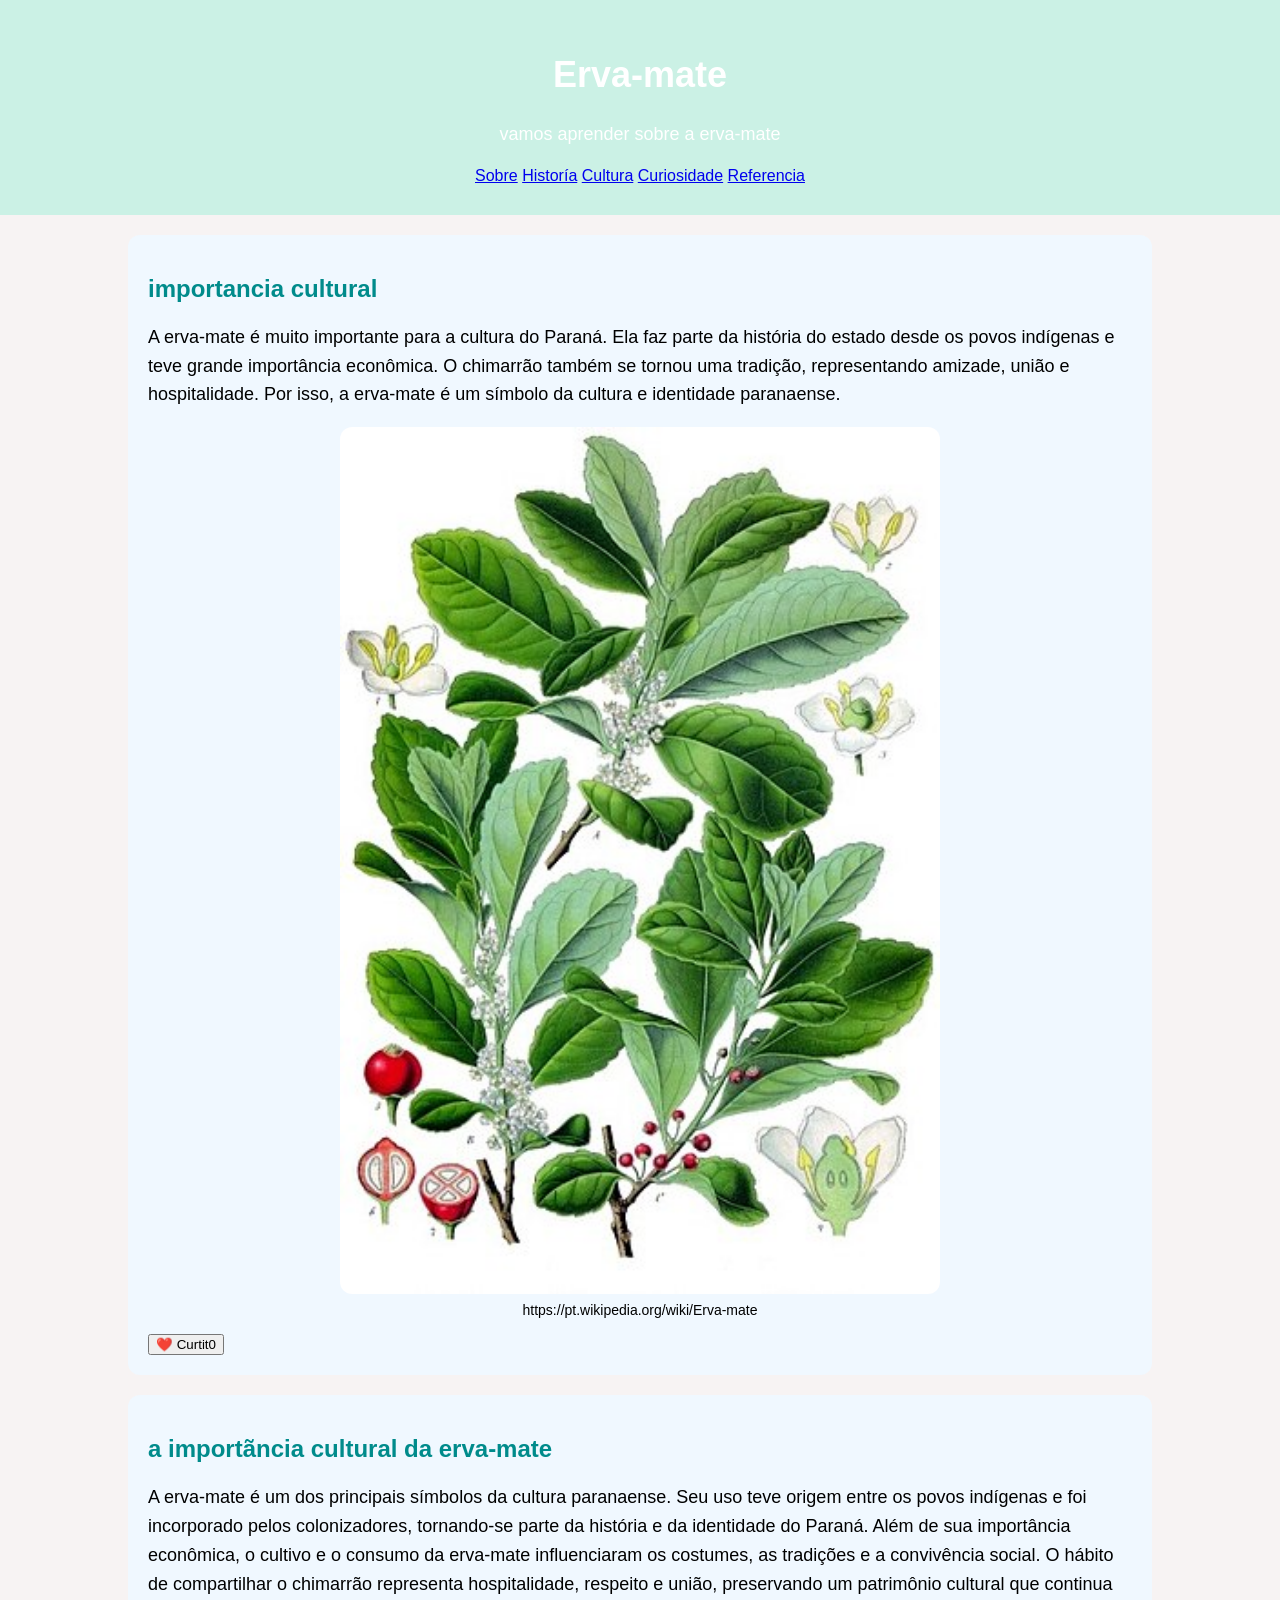
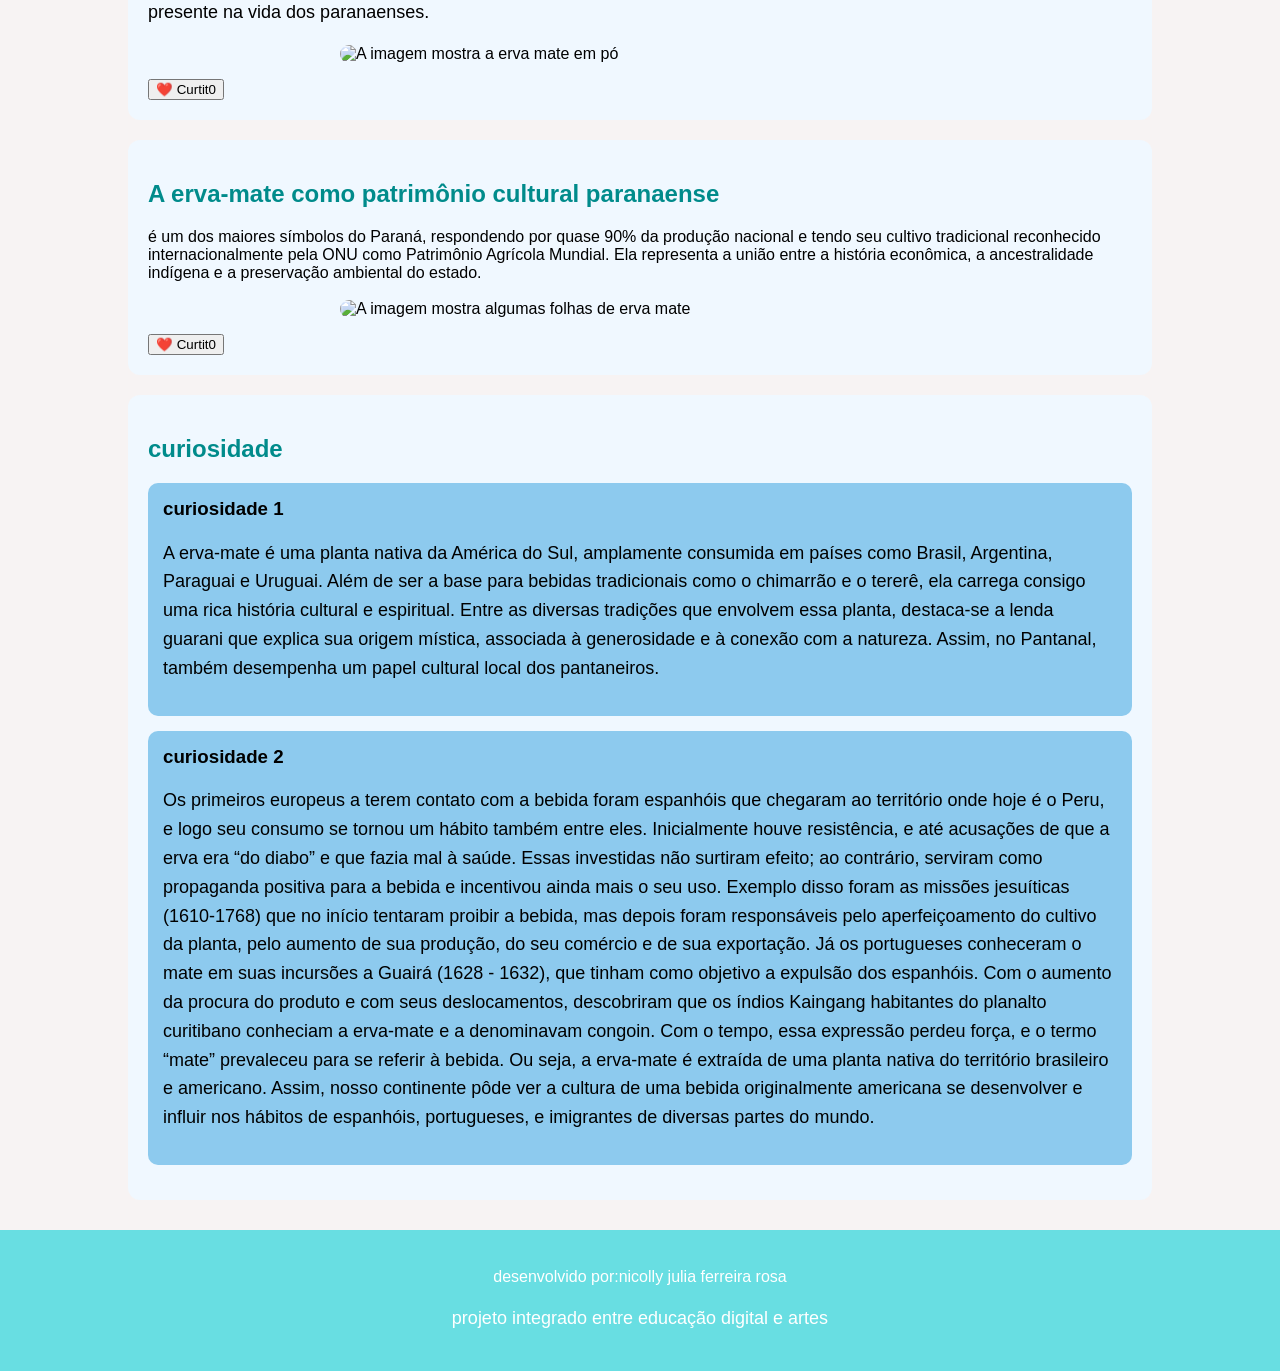
==== index.html @ 123b0a03 "mudei o index" ====
<!DOCTYPE html>
<html lang="pt-BR">

<head>
    <meta charset="UTF-8">
    <meta name="viewport" content="width=device-width, initial-scale=1.0">
    <title>Document</title>
    <link rel="stylesheet" href="style.css">

    <head>

    <body>
        <header>
            <h1>Erva-mate</h1>
            <p>vamos aprender sobre a erva-mate</p>
            </nav>
            <a href="#Sobre">Sobre</a>
            <a href="#Historía"> Historía</a>
            <a href="#Cultura">Cultura</a>
            <a href="#Curiosidade">Curiosidade</a>
            <a href="Referencia">Referencia</a>

        </header>
        <main>
            <section id="sobre">
                <h2>importancia cultural</h2>
                <p>A erva-mate é muito importante para a cultura do Paraná. Ela faz parte da história do estado desde os
                    povos indígenas e teve grande importância econômica. O chimarrão também se tornou uma tradição,
                    representando amizade, união e hospitalidade. Por isso, a erva-mate é um símbolo da cultura e
                    identidade paranaense.</p>
                <figure>
                    <img src="imagem1.jpg" alt="A imagem mostra algumas folhas de erva mate">
                    <figcaption>
                        https://pt.wikipedia.org/wiki/Erva-mate
                    </figcaption>
                </figure>
                <button class="curtir">
                    ❤️ Curtit<span>0</span>
                </button>
            </section>

            <section id="historía">
                <h2> a importãncia cultural da erva-mate</h2>
                <p>A erva-mate é um dos principais símbolos da cultura paranaense. Seu uso teve origem entre os povos
                    indígenas e foi incorporado pelos colonizadores, tornando-se parte da história e da identidade do
                    Paraná. Além de sua importância econômica, o cultivo e o consumo da erva-mate influenciaram os
                    costumes,
                    as tradições e a convivência social. O hábito de compartilhar o chimarrão representa hospitalidade,
                    respeito e união, preservando um patrimônio cultural que continua presente na vida dos paranaenses.
                </p>
                <figure>
                    <img src="imagem4.jpeg" alt="A imagem mostra a erva mate em pó">
                    <figcaption>
                        
                    </figcaption>
                </figure>
                <button class="curtir">
                    ❤️ Curtit<span>0</span>
                </button>
            </section>

            <section id="cultura">
                <h2>A erva-mate como patrimônio cultural paranaense</h2>
                <p></p>é um dos maiores símbolos do Paraná, respondendo por quase 90% da produção nacional e tendo seu
                cultivo tradicional reconhecido internacionalmente pela ONU como Patrimônio Agrícola Mundial. Ela
                representa a união entre a história econômica, a ancestralidade indígena e a preservação ambiental
                do estado.</p>
                <figure>
                    <img src="imagem3.webp" alt="A imagem mostra algumas folhas de erva mate">
                    <figcaption>
                        
                    </figcaption>
                </figure>
                <button class="curtir">
                    ❤️ Curtit<span>0</span>
                </button>
            </section>
            <section id="curiosidade">
                <h2>curiosidade</h2>
                <div class="card">
                    <h3>curiosidade 1</h3>
                    <p>A erva-mate é uma planta nativa da América do Sul, amplamente consumida em países como Brasil,
                        Argentina, Paraguai e Uruguai. Além de ser a base para bebidas tradicionais como o chimarrão e o
                        tererê, ela carrega consigo uma rica história cultural e espiritual.

                        Entre as diversas tradições que envolvem essa planta, destaca-se a lenda guarani que explica sua
                        origem mística, associada à generosidade e à conexão com a natureza. Assim, no Pantanal, também
                        desempenha um papel cultural local dos pantaneiros.</p>
                </div>
                <div class="card">
                    <h3>curiosidade 2</h3>
                    <p>Os primeiros europeus a terem contato com a bebida foram espanhóis que chegaram ao território
                        onde hoje é o Peru, e logo seu consumo se tornou um hábito também entre eles. Inicialmente houve
                        resistência, e até acusações de que a erva era “do diabo” e que fazia mal à saúde. Essas
                        investidas não surtiram efeito; ao contrário, serviram como propaganda positiva para a bebida e
                        incentivou ainda mais o seu uso. Exemplo disso foram as missões jesuíticas (1610-1768) que no
                        início tentaram proibir a bebida, mas depois foram responsáveis pelo aperfeiçoamento do cultivo
                        da planta, pelo aumento de sua produção, do seu comércio e de sua exportação.


                        Já os portugueses conheceram o mate em suas incursões a Guairá (1628 - 1632), que tinham como
                        objetivo a expulsão dos espanhóis. Com o aumento da procura do produto e com seus deslocamentos,
                        descobriram que os índios Kaingang habitantes do planalto curitibano conheciam a erva-mate e a
                        denominavam congoin. Com o tempo, essa expressão perdeu força, e o termo “mate” prevaleceu para
                        se referir à bebida.


                        Ou seja, a erva-mate é extraída de uma planta nativa do território brasileiro e americano.
                        Assim, nosso continente pôde ver a cultura de uma bebida originalmente americana se desenvolver
                        e influir nos hábitos de espanhóis, portugueses, e imigrantes de diversas partes do mundo.


                    </p>
                </div>
            </section>
        </main>
        <footer>
                           </p>desenvolvido por:nicolly julia ferreira rosa </p>
            <p>
                <turma:1f>
            </p>
                            <p>projeto integrado entre educação digital e artes</p>
        </footer>

    </body>

</html>
---- style.css ----
body {
    background-color: rgb(247, 243, 243);
    color: rgb(0, 0, 0);
    font-family: Arial, sans-serif;
    margin: 0;
}

header {
    background-color: rgb(203, 241, 229);
    color: white;
    text-align: center;
    padding: 30px;
}

h1 {
    font-size: 36px;
}

h2 {
    color: darkcyan;
}

p {
    font-size: 18px;
    line-height: 1.6;
}
nav{
    margin-top: 20;
}
nav a {
    color:white;
    text-decoration: none;
    background-color: beige;
    padding:  10x 15x;
    border-radius:8px;
    margin: 5px;
    display: inline-block;
}

nav a:hover{
    background-color: bisque;
}
main {
    width: 80%;
    margin: auto;
}
section{
    background-color: aliceblue;
    margin: 20px 0;
    padding: 20px;
    border-radius: 12px;
}
img{
    width:100%;
    max-width: 600px;
    display: block;
    margin: auto;
    border-radius: 12px;
}
figcaption{
    text-align: center;
    font-size: 14px;
    color:black;
    margin-top: 8px;

}
.card{
    background-color: rgb(141, 202, 238);
    padding: 15px;
    margin: 15px 0;
    border-left: 6px;
    border-radius: 10px;
}
.card h3{
     margin-top: 0;
}

footer{
    background-color: rgb(104, 222, 226);
    color: white;
    text-align: center;
    padding: 20px;
    margin-top: 30px;
}
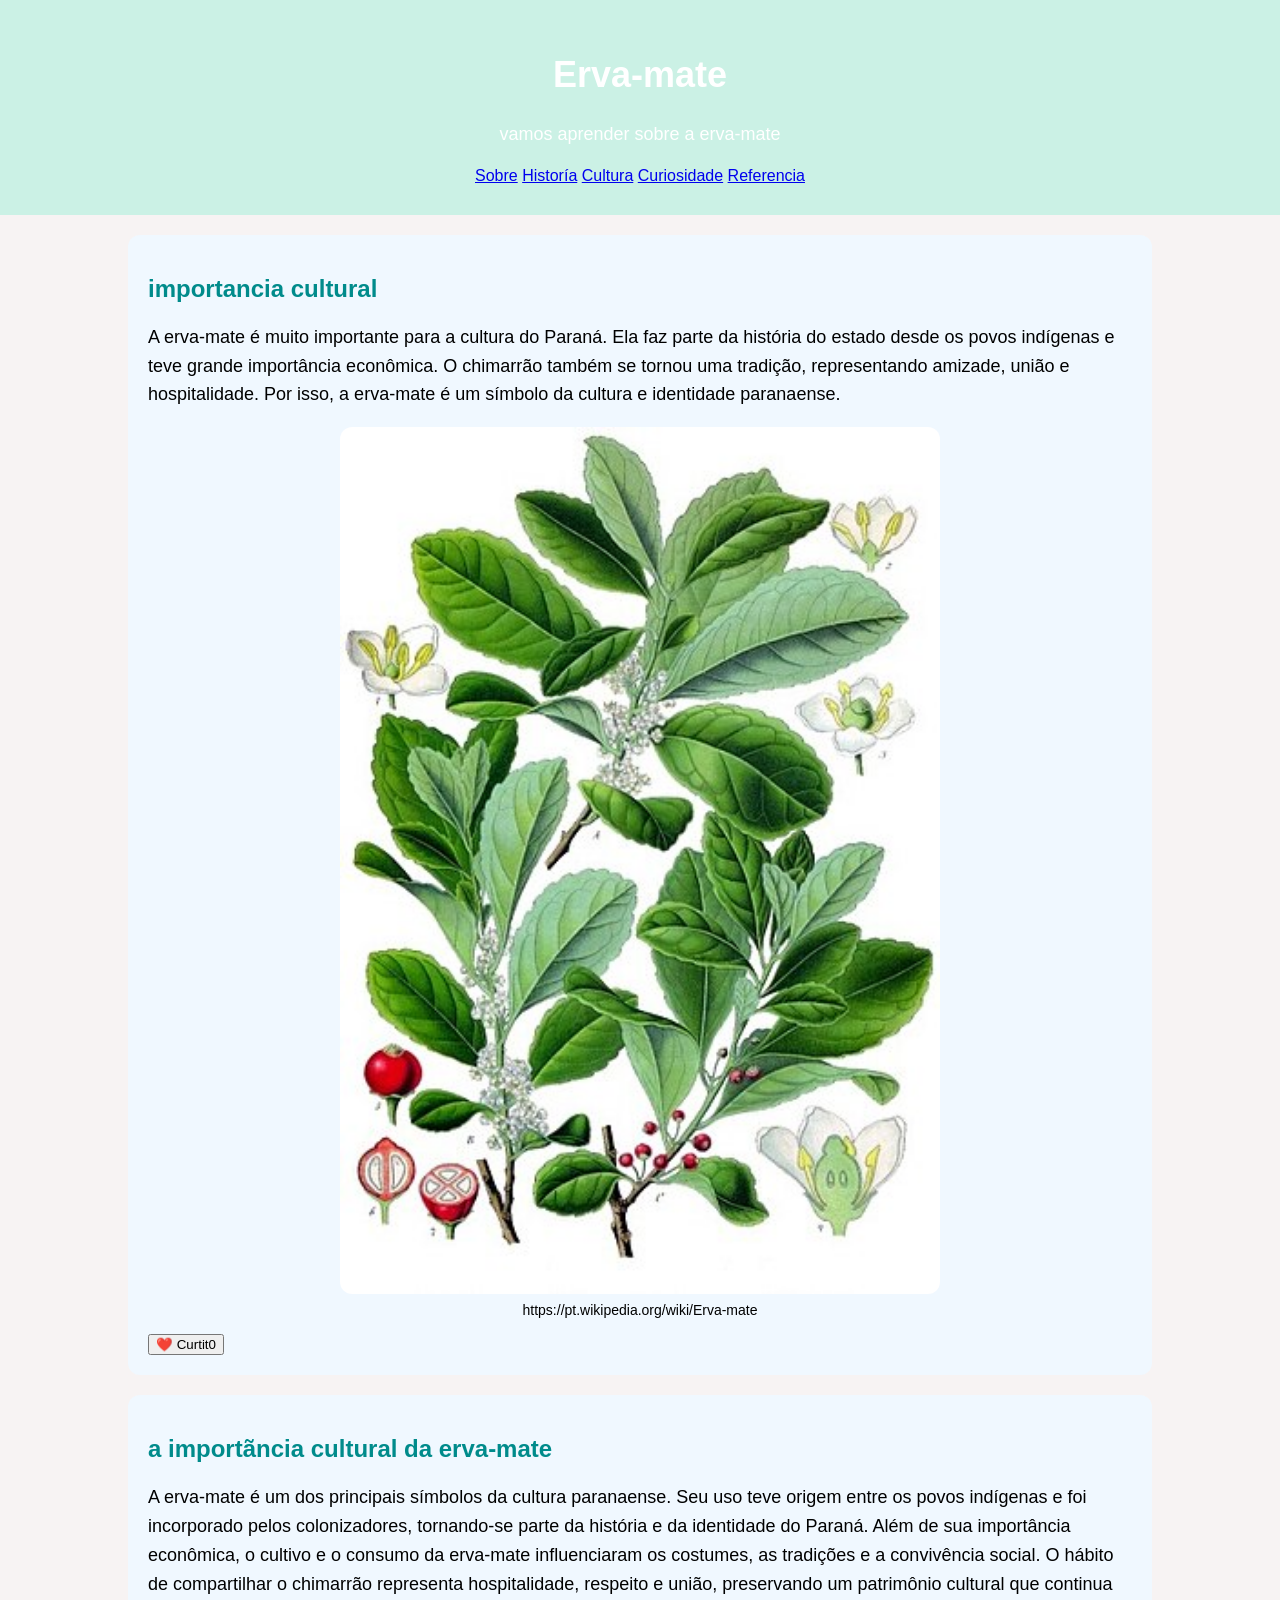
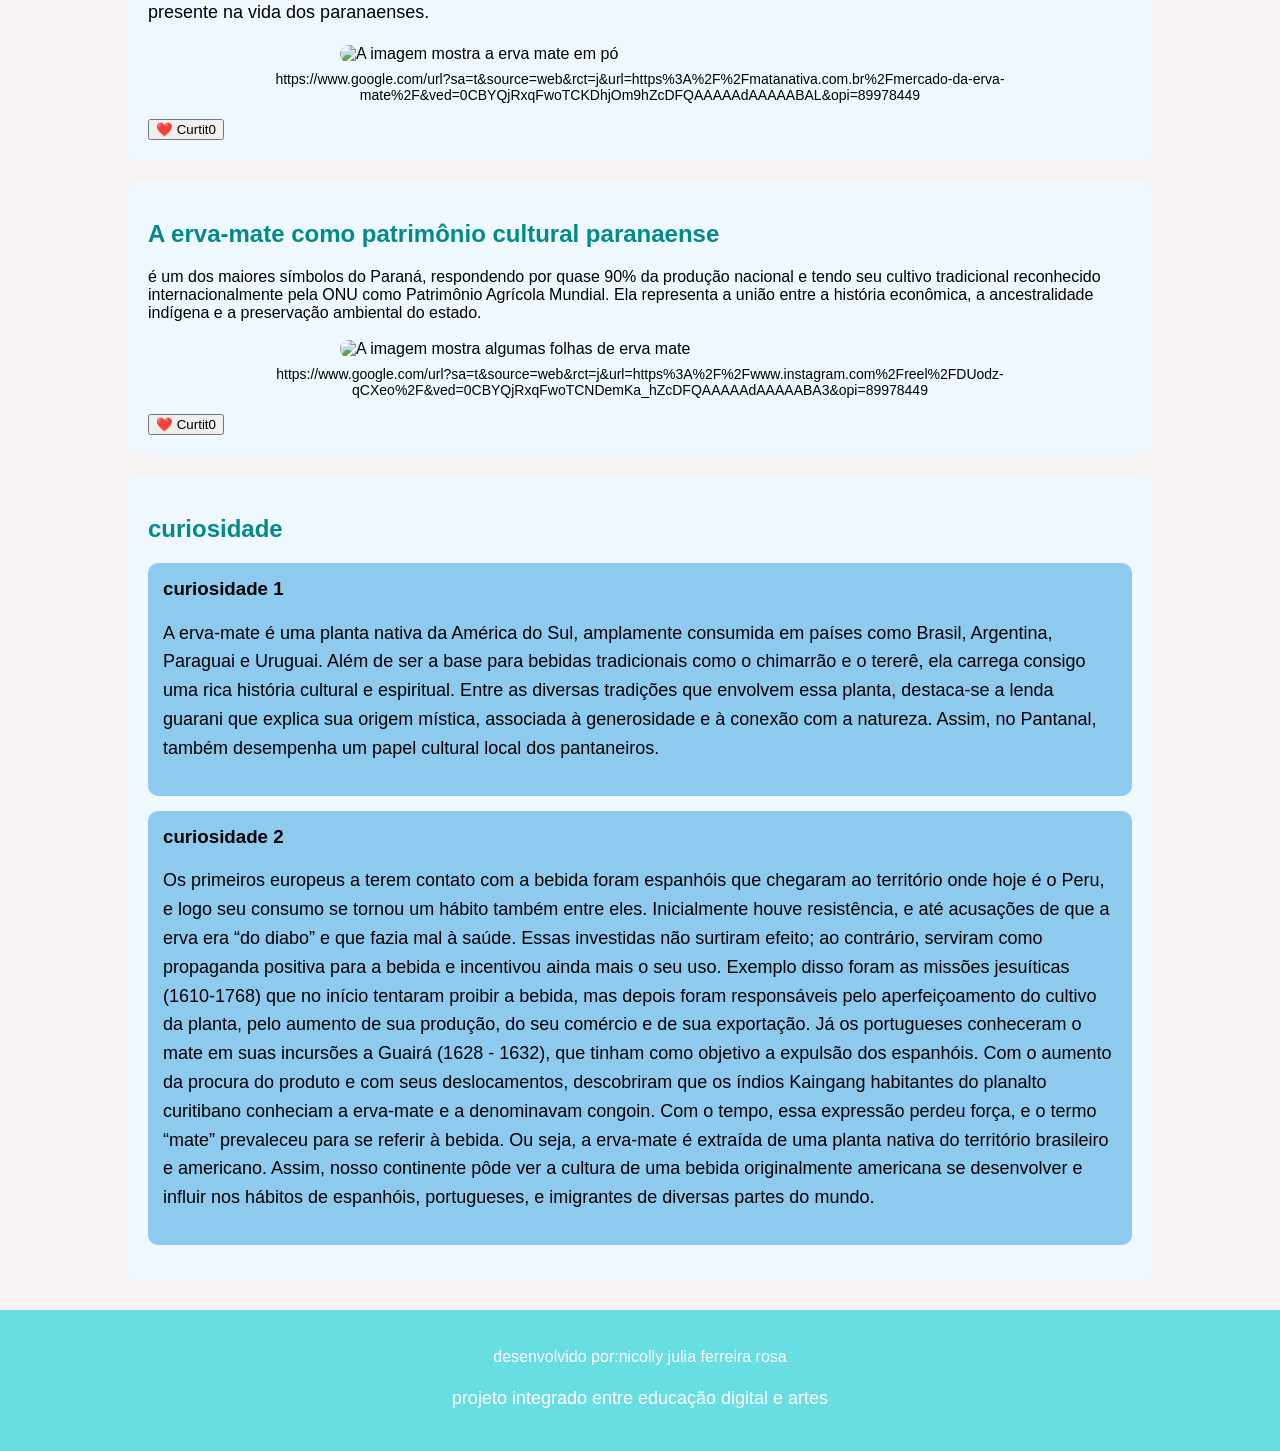
==== commit eeea4180: "mudei o index" ====
--- a/index.html
+++ b/index.html
@@ -39,7 +39,7 @@
                 </button>
             </section>
 
-            <section id="historía">
+            <section id="historia">
                 <h2> a importãncia cultural da erva-mate</h2>
                 <p>A erva-mate é um dos principais símbolos da cultura paranaense. Seu uso teve origem entre os povos
                     indígenas e foi incorporado pelos colonizadores, tornando-se parte da história e da identidade do
@@ -49,9 +49,9 @@
                     respeito e união, preservando um patrimônio cultural que continua presente na vida dos paranaenses.
                 </p>
                 <figure>
-                    <img src="imagem4.jpeg" alt="A imagem mostra a erva mate em pó">
+                    <img src="imagem8.jpeg" alt="A imagem mostra a erva mate em pó">
                     <figcaption>
-                        
+                        https://www.google.com/url?sa=t&source=web&rct=j&url=https%3A%2F%2Fmatanativa.com.br%2Fmercado-da-erva-mate%2F&ved=0CBYQjRxqFwoTCKDhjOm9hZcDFQAAAAAdAAAAABAL&opi=89978449
                     </figcaption>
                 </figure>
                 <button class="curtir">
@@ -66,9 +66,9 @@
                 representa a união entre a história econômica, a ancestralidade indígena e a preservação ambiental
                 do estado.</p>
                 <figure>
-                    <img src="imagem3.webp" alt="A imagem mostra algumas folhas de erva mate">
+                    <img src="imagem9.html" alt="A imagem mostra algumas folhas de erva mate">
                     <figcaption>
-                        
+https://www.google.com/url?sa=t&source=web&rct=j&url=https%3A%2F%2Fwww.instagram.com%2Freel%2FDUodz-qCXeo%2F&ved=0CBYQjRxqFwoTCNDemKa_hZcDFQAAAAAdAAAAABA3&opi=89978449
                     </figcaption>
                 </figure>
                 <button class="curtir">
@@ -115,11 +115,11 @@
             </section>
         </main>
         <footer>
-                           </p>desenvolvido por:nicolly julia ferreira rosa </p>
+            </p>desenvolvido por:nicolly julia ferreira rosa </p>
             <p>
                 <turma:1f>
             </p>
-                            <p>projeto integrado entre educação digital e artes</p>
+            <p>projeto integrado entre educação digital e artes</p>
         </footer>
 
     </body>
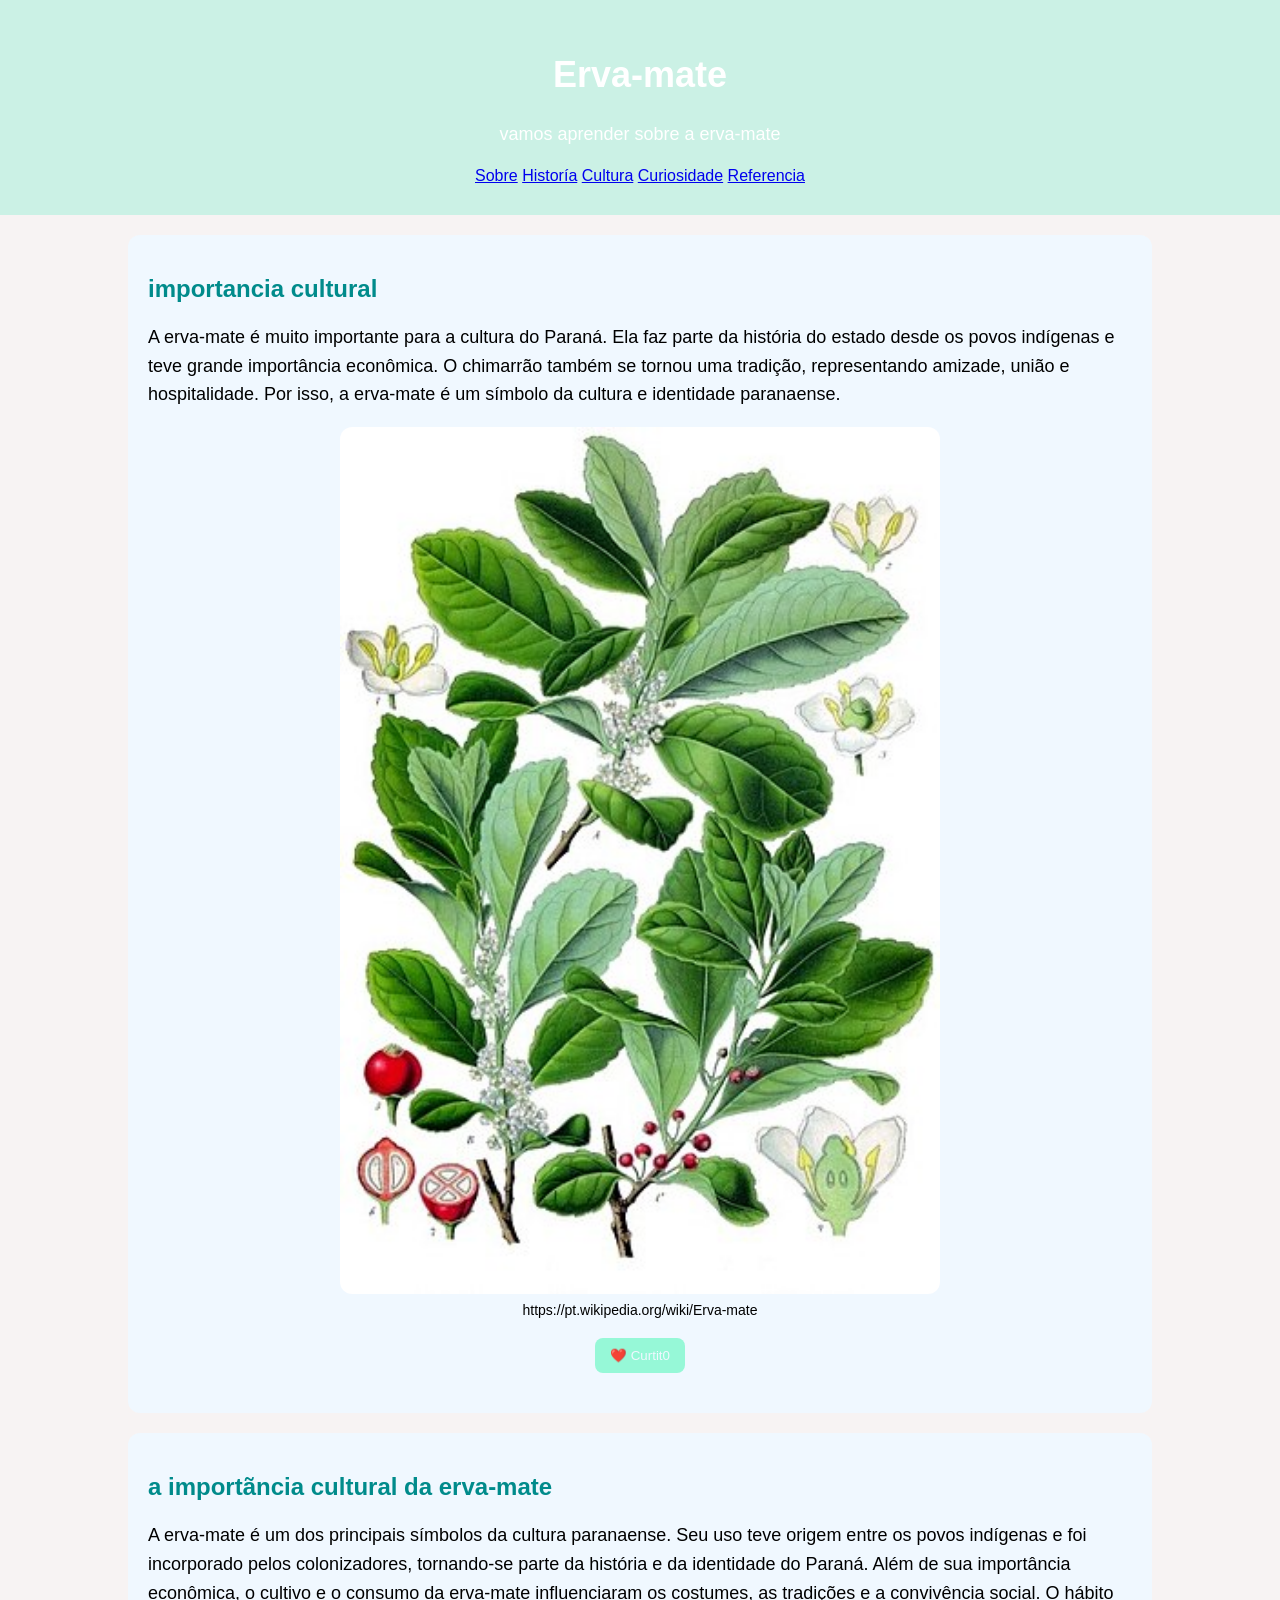
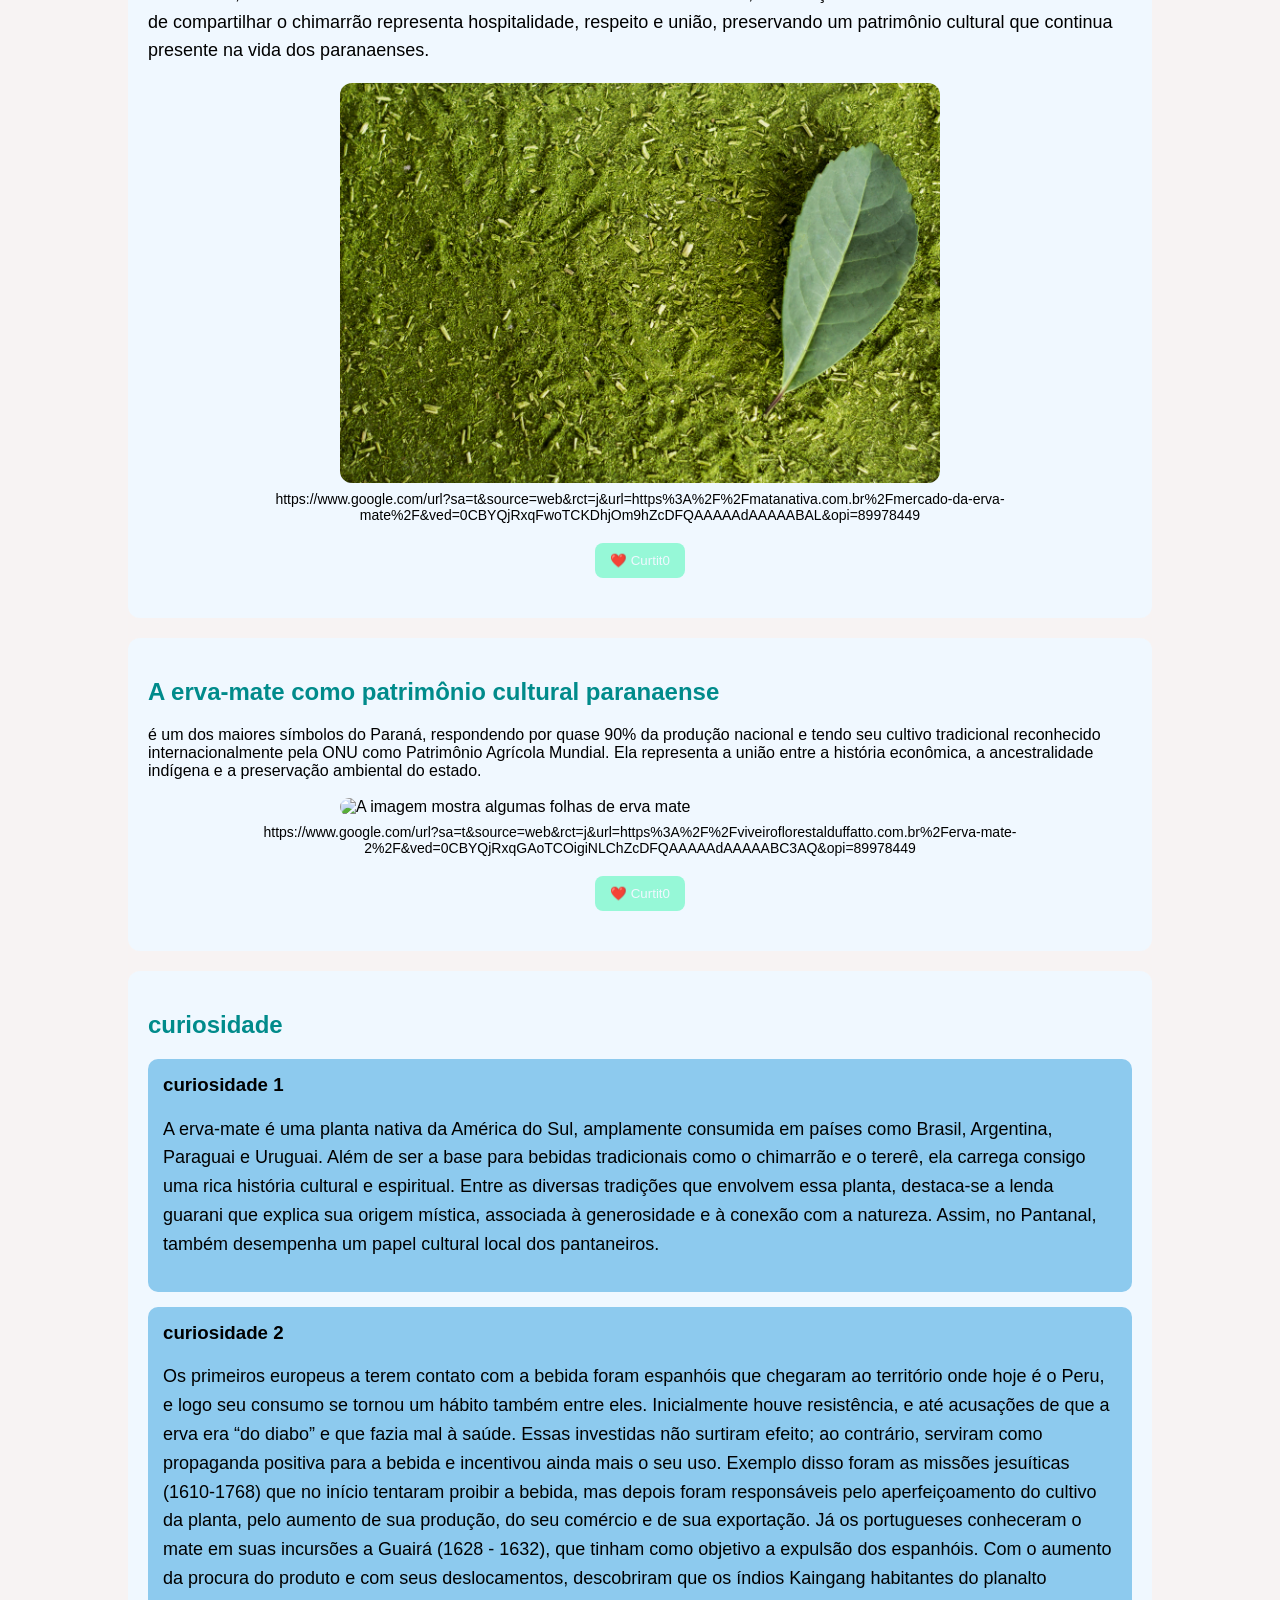
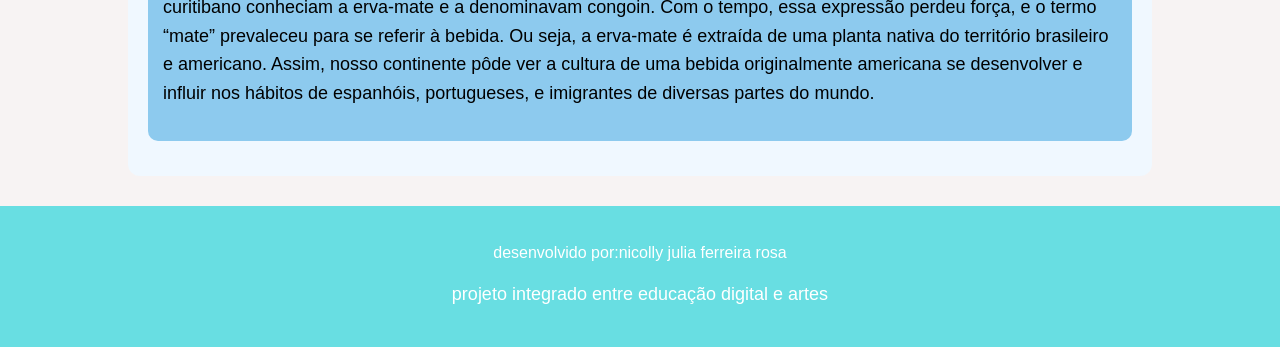
==== commit 9917491d: "mudei o index" ====
--- a/index.html
+++ b/index.html
@@ -49,7 +49,7 @@
                     respeito e união, preservando um patrimônio cultural que continua presente na vida dos paranaenses.
                 </p>
                 <figure>
-                    <img src="imagem8.jpeg" alt="A imagem mostra a erva mate em pó">
+                    <img src="imagem3.jpg" alt="A imagem mostra a erva mate em pó">
                     <figcaption>
                         https://www.google.com/url?sa=t&source=web&rct=j&url=https%3A%2F%2Fmatanativa.com.br%2Fmercado-da-erva-mate%2F&ved=0CBYQjRxqFwoTCKDhjOm9hZcDFQAAAAAdAAAAABAL&opi=89978449
                     </figcaption>
@@ -66,9 +66,9 @@
                 representa a união entre a história econômica, a ancestralidade indígena e a preservação ambiental
                 do estado.</p>
                 <figure>
-                    <img src="imagem9.html" alt="A imagem mostra algumas folhas de erva mate">
+                    <img src="imagem4.jpeg" alt="A imagem mostra algumas folhas de erva mate">
                     <figcaption>
-https://www.google.com/url?sa=t&source=web&rct=j&url=https%3A%2F%2Fwww.instagram.com%2Freel%2FDUodz-qCXeo%2F&ved=0CBYQjRxqFwoTCNDemKa_hZcDFQAAAAAdAAAAABA3&opi=89978449
+https://www.google.com/url?sa=t&source=web&rct=j&url=https%3A%2F%2Fviveiroflorestalduffatto.com.br%2Ferva-mate-2%2F&ved=0CBYQjRxqGAoTCOigiNLChZcDFQAAAAAdAAAAABC3AQ&opi=89978449
                     </figcaption>
                 </figure>
                 <button class="curtir">
--- a/style.css
+++ b/style.css
@@ -81,4 +81,20 @@
     text-align: center;
     padding: 20px;
     margin-top: 30px;
+}
+button {
+    background-color: rgb(150, 248, 215);
+    color: aliceblue;
+    border:none;
+    padding: 10px 15px;
+    border-radius: 8px;
+    cursor: pointer;
+}
+button:hover{
+    background-color: rgb(105, 253, 171);
+}
+.curtir {
+display: block;
+width: fit-conten;
+margin: 20px auto;
 }
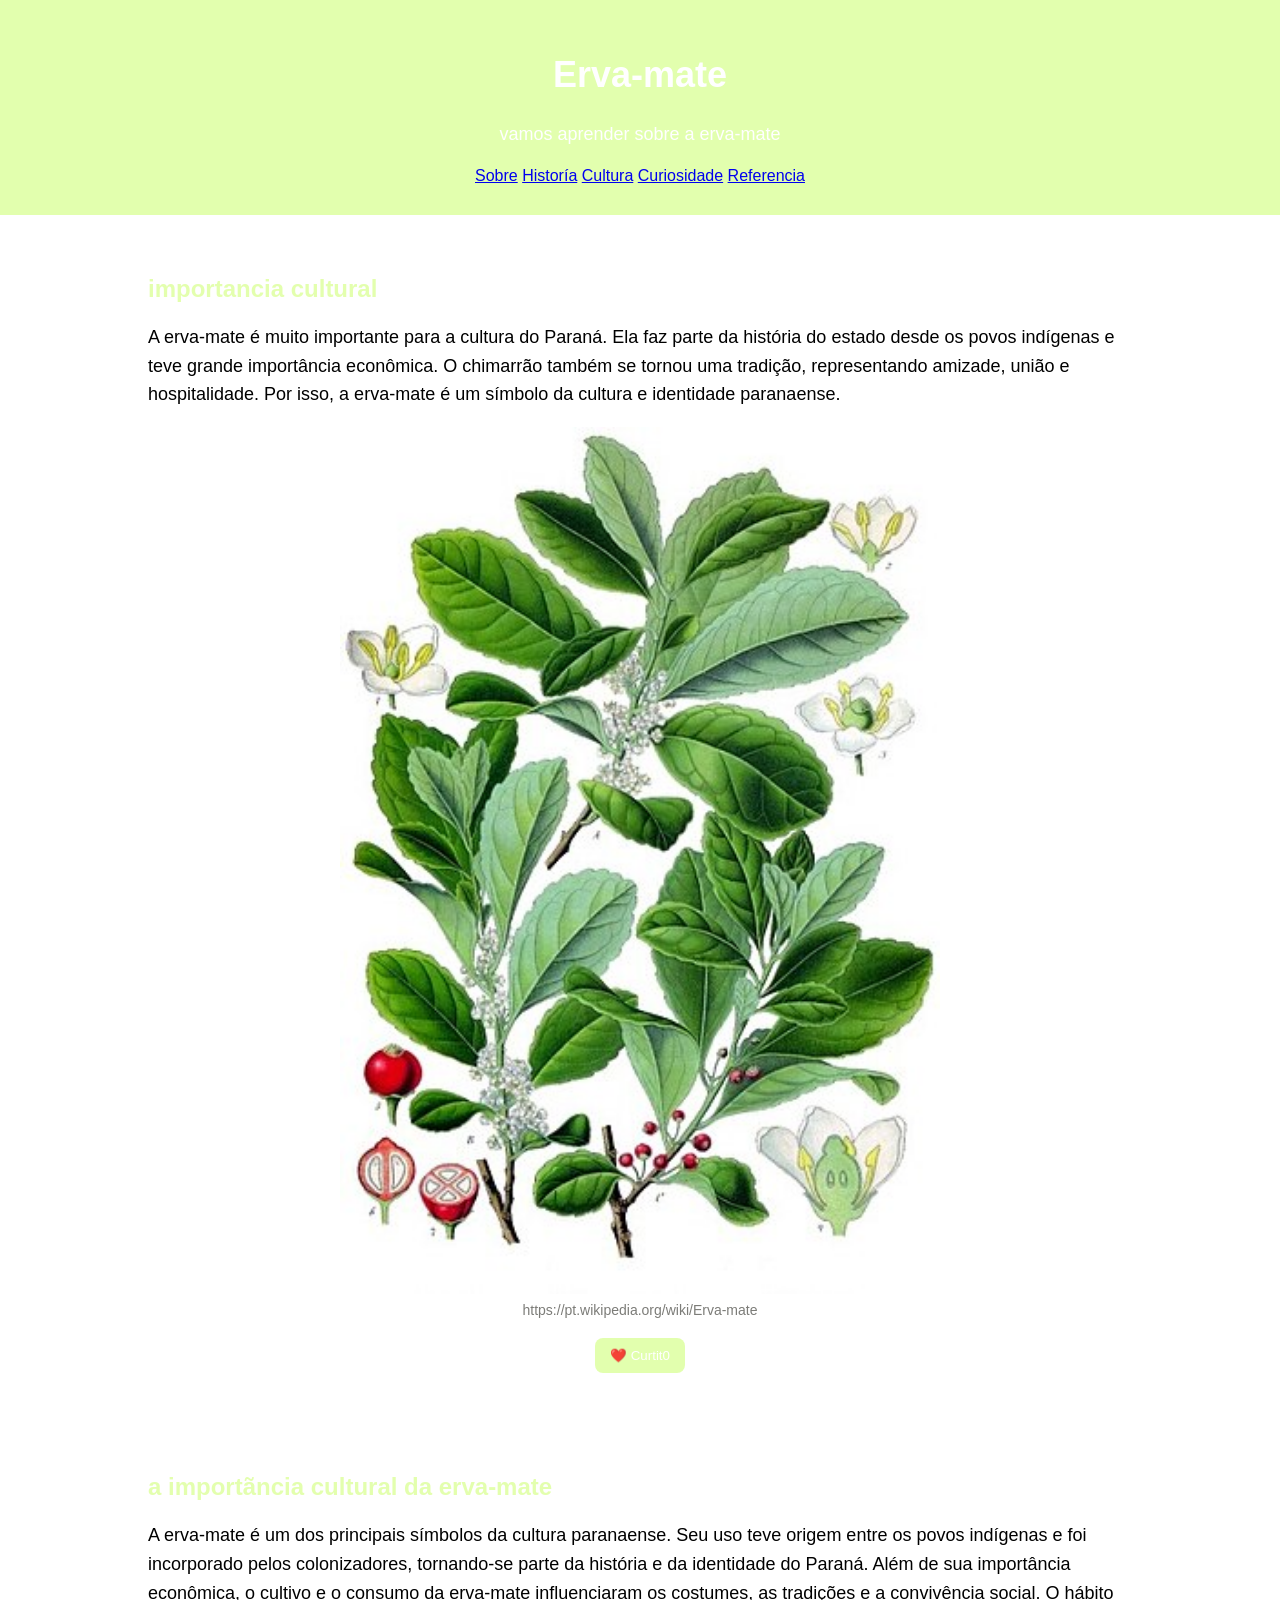
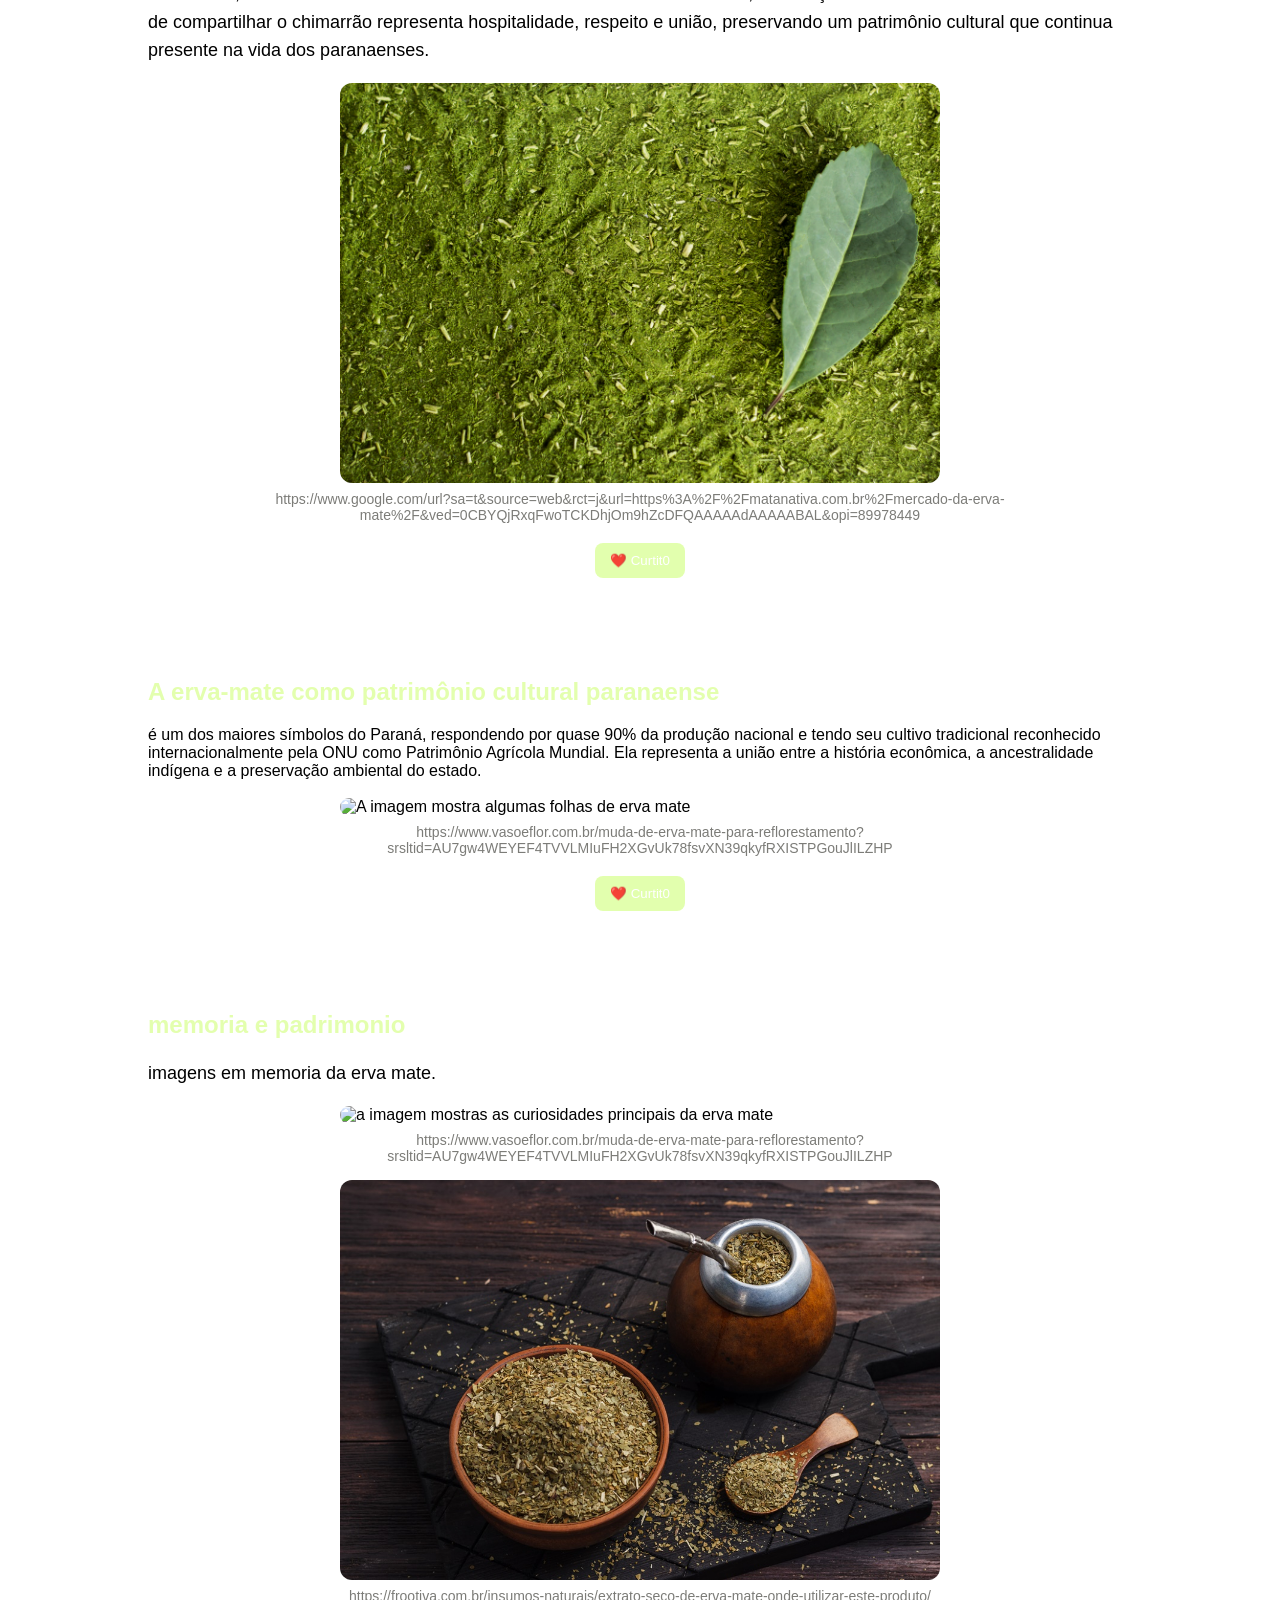
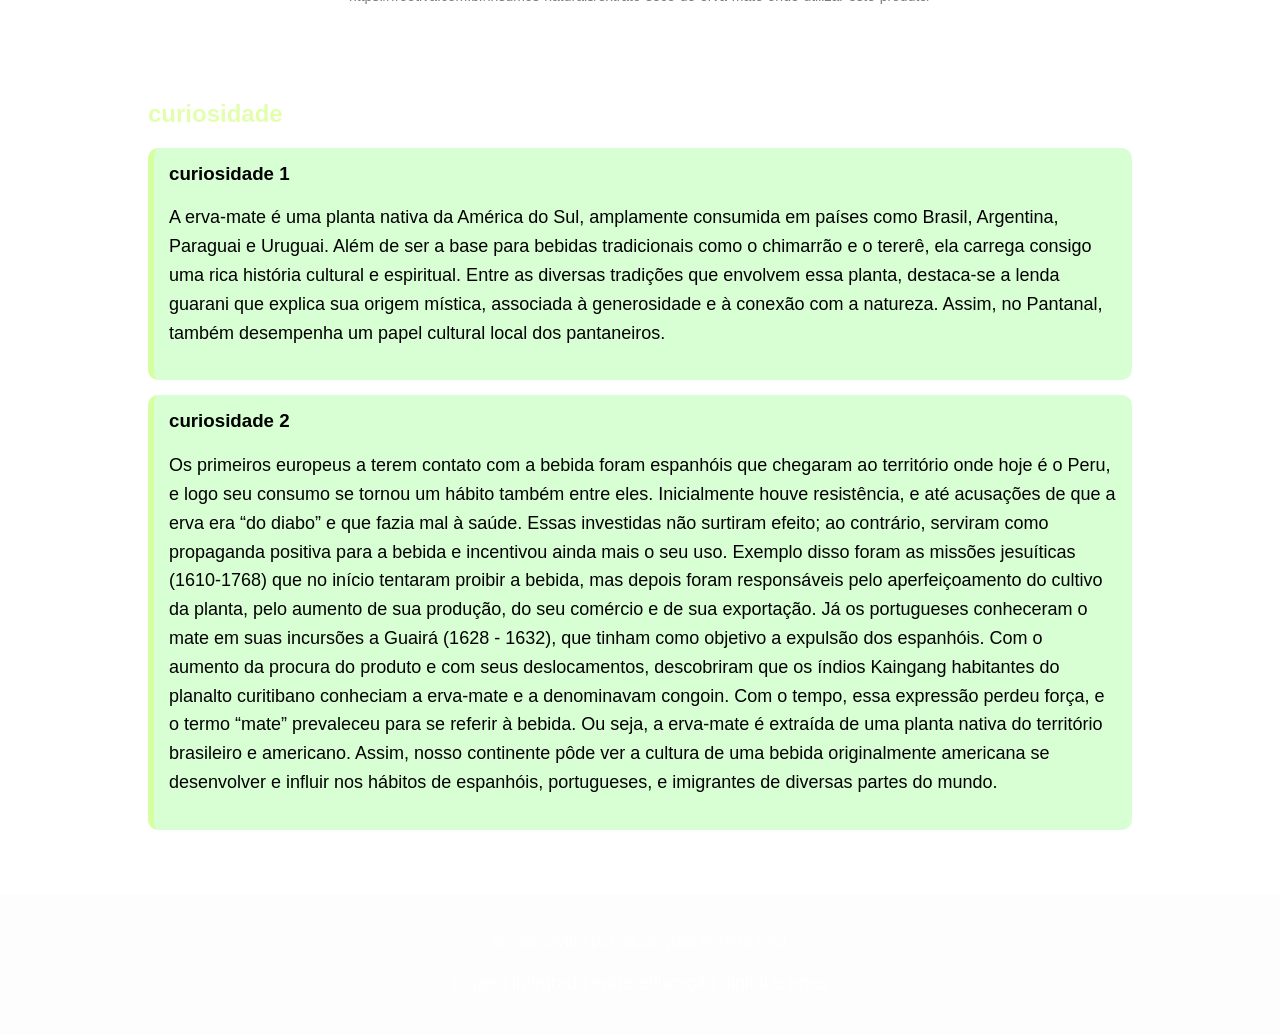
==== commit d67be819: "mudei o index" ====
--- a/index.html
+++ b/index.html
@@ -68,13 +68,35 @@
                 <figure>
                     <img src="imagem4.jpeg" alt="A imagem mostra algumas folhas de erva mate">
                     <figcaption>
-https://www.google.com/url?sa=t&source=web&rct=j&url=https%3A%2F%2Fviveiroflorestalduffatto.com.br%2Ferva-mate-2%2F&ved=0CBYQjRxqGAoTCOigiNLChZcDFQAAAAAdAAAAABC3AQ&opi=89978449
+ https://www.vasoeflor.com.br/muda-de-erva-mate-para-reflorestamento?srsltid=AU7gw4WEYEF4TVVLMIuFH2XGvUk78fsvXN39qkyfRXISTPGouJlILZHP
                     </figcaption>
                 </figure>
                 <button class="curtir">
                     ❤️ Curtit<span>0</span>
                 </button>
             </section>
+        <section id="memoria">
+             <h2> memoria e padrimonio</h2>
+             <p>imagens em memoria da erva mate.</p>
+             <div class="galeria">
+            
+             <figure>
+                <img src="imagem6. webp" alt="a imagem mostras as curiosidades principais da erva mate">
+                <figcaption>
+                    https://www.vasoeflor.com.br/muda-de-erva-mate-para-reflorestamento?srsltid=AU7gw4WEYEF4TVVLMIuFH2XGvUk78fsvXN39qkyfRXISTPGouJlILZHP
+                </figcaption>
+             </figure>
+
+             <figure>
+                <img src="imagem7.jpg" alt="o po da erva mate ja limpo">
+                <figcaption>
+                    https://frootiva.com.br/insumos-naturais/extrato-seco-de-erva-mate-onde-utilizar-este-produto/
+                </figcaption>
+                </figure>
+             </div>
+        </section>
+       
+
             <section id="curiosidade">
                 <h2>curiosidade</h2>
                 <div class="card">
--- a/style.css
+++ b/style.css
@@ -1,13 +1,26 @@
+:root{
+--cor-fundo: rgb(255, 255, 255);
+--cor-texto: black;
+--cor-principal:rgba(213, 255, 136, 0.678);
+--cor-secundaria:rgba(169, 248, 94, 0.829);
+--cor-hover: rgba(214, 255, 175, 0.788);
+--cor-superficie:white;
+--cor-card: rgba(199, 255, 194, 0.719);
+--cor-legenda:rgb(124, 124, 120);
+--cor-clara:white;
+--cor-rodape: rgba(232, 233, 232, 0.123);
+
+}
 body {
-    background-color: rgb(247, 243, 243);
-    color: rgb(0, 0, 0);
-    font-family: Arial, sans-serif;
+    background-color: var(--cor-fundo);
+    color: var(--cor-texto);
+    font-family: Arial,sans-serif;
     margin: 0;
 }
 
 header {
-    background-color: rgb(203, 241, 229);
-    color: white;
+    background-color: var(--cor-principal);
+    color: var(--cor-clara);
     text-align: center;
     padding: 30px;
 }
@@ -17,7 +30,7 @@
 }
 
 h2 {
-    color: darkcyan;
+    color: var(--cor-principal);
 }
 
 p {
@@ -28,9 +41,9 @@
     margin-top: 20;
 }
 nav a {
-    color:white;
+    color: var(--cor-clara);
     text-decoration: none;
-    background-color: beige;
+    background-color: var(--cor-secundaria);
     padding:  10x 15x;
     border-radius:8px;
     margin: 5px;
@@ -38,14 +51,14 @@
 }
 
 nav a:hover{
-    background-color: bisque;
+    background-color: var(--cor-hover);
 }
 main {
     width: 80%;
     margin: auto;
 }
 section{
-    background-color: aliceblue;
+    background-color: var(--cor-superficie);
     margin: 20px 0;
     padding: 20px;
     border-radius: 12px;
@@ -60,39 +73,40 @@
 figcaption{
     text-align: center;
     font-size: 14px;
-    color:black;
+    color:var(--cor-legenda);
     margin-top: 8px;
 
 }
 .card{
-    background-color: rgb(141, 202, 238);
+    background-color: var(--cor-card);
     padding: 15px;
     margin: 15px 0;
-    border-left: 6px;
+    border-left: 6px solid var(--cor-principal);
     border-radius: 10px;
+     flex:1 1 300px;
 }
 .card h3{
      margin-top: 0;
 }
 
 footer{
-    background-color: rgb(104, 222, 226);
+    background-color: var(--cor-rodape);
     color: white;
     text-align: center;
     padding: 20px;
     margin-top: 30px;
 }
 button {
-    background-color: rgb(150, 248, 215);
-    color: aliceblue;
+    background-color:var(--cor-principal);
+    color: var(--cor-clara);
     border:none;
     padding: 10px 15px;
     border-radius: 8px;
     cursor: pointer;
 }
-button:hover{
-    background-color: rgb(105, 253, 171);
-}
+    button:hover{
+        background-color: var(--cor-hover);
+    }
 .curtir {
 display: block;
 width: fit-conten;
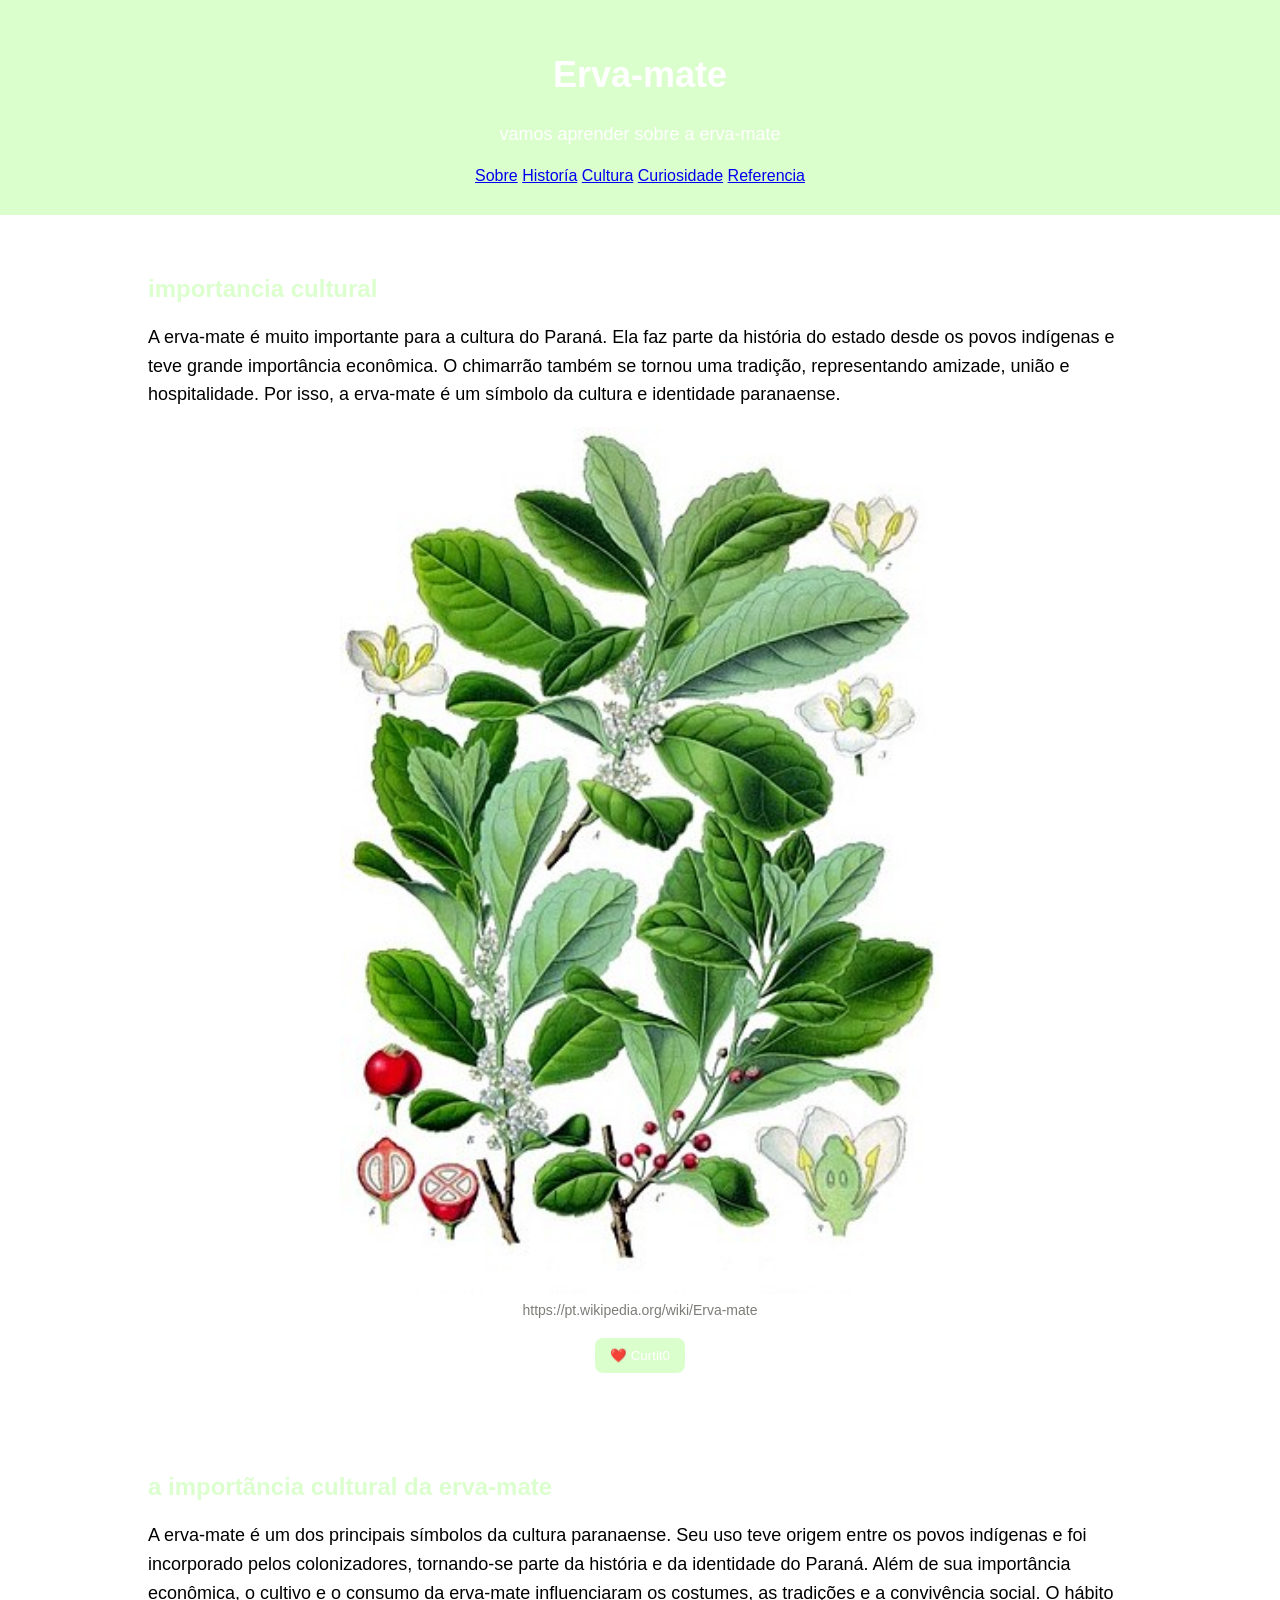
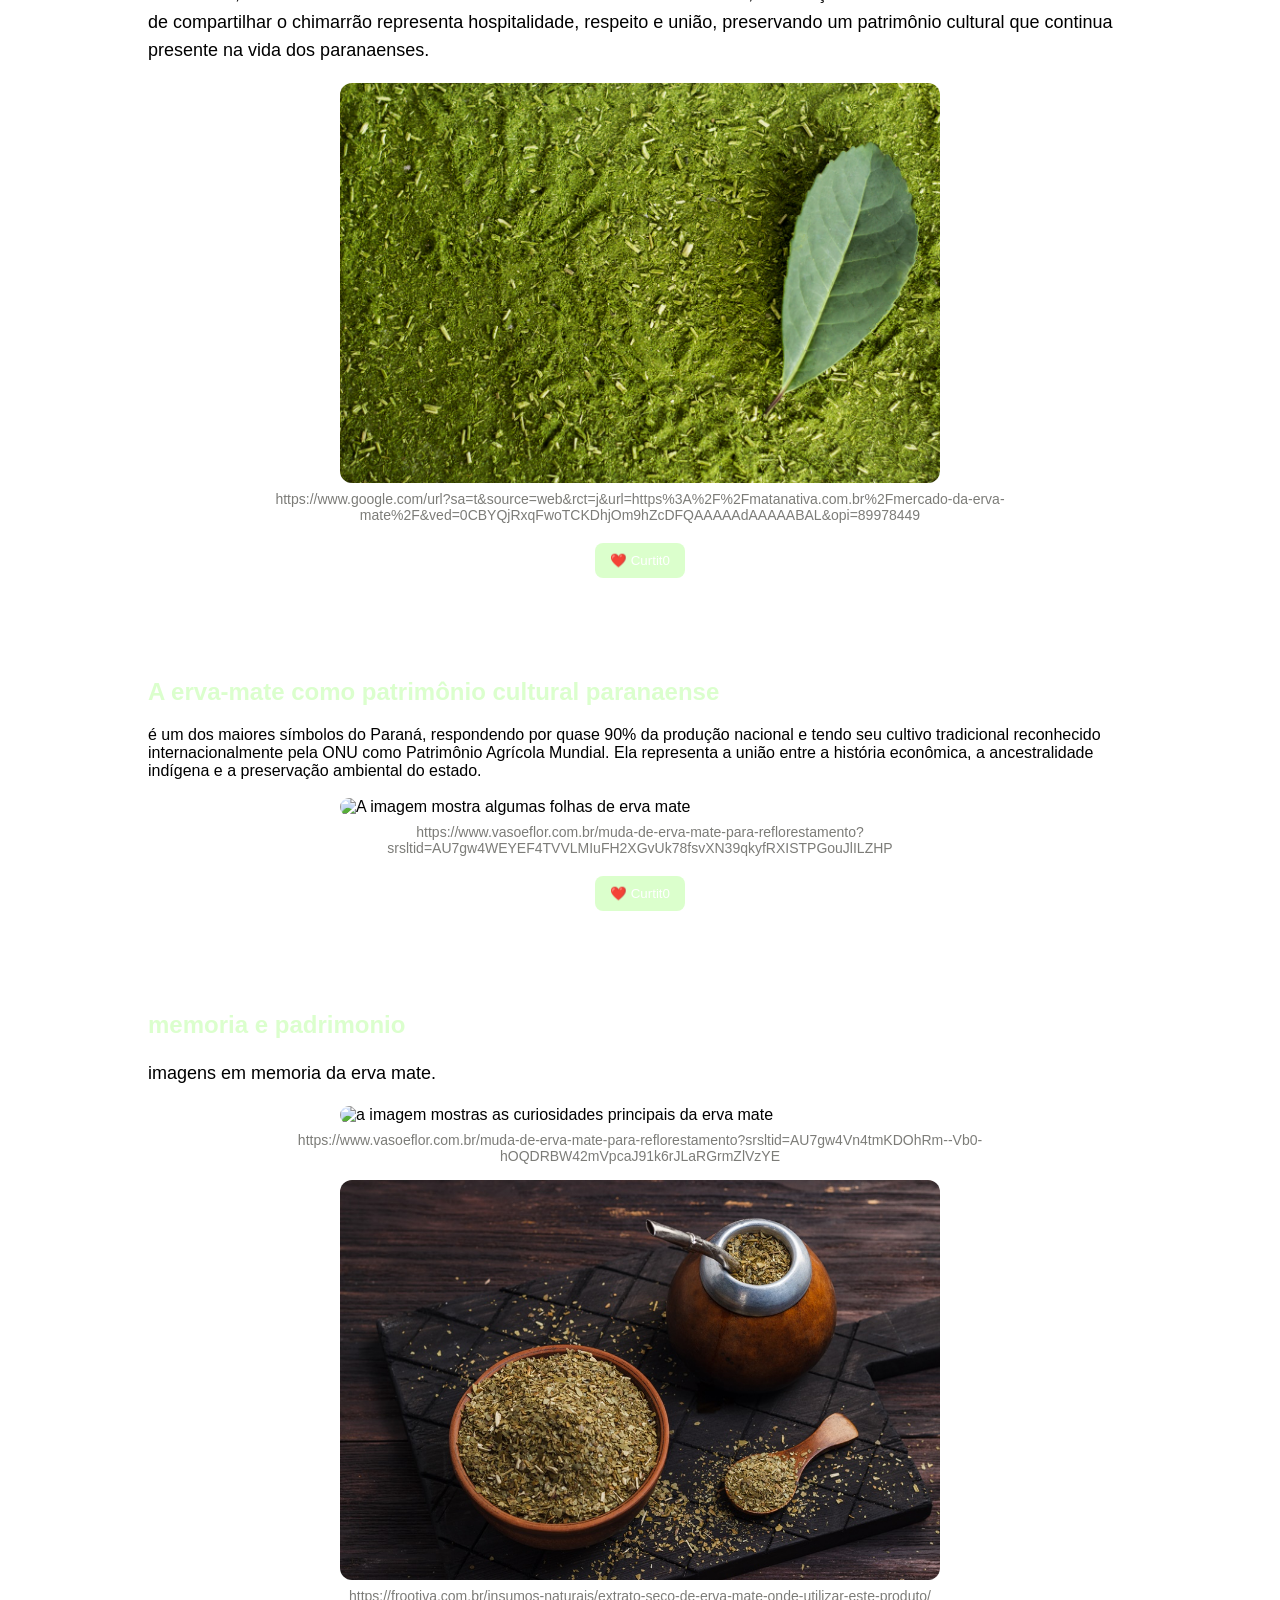
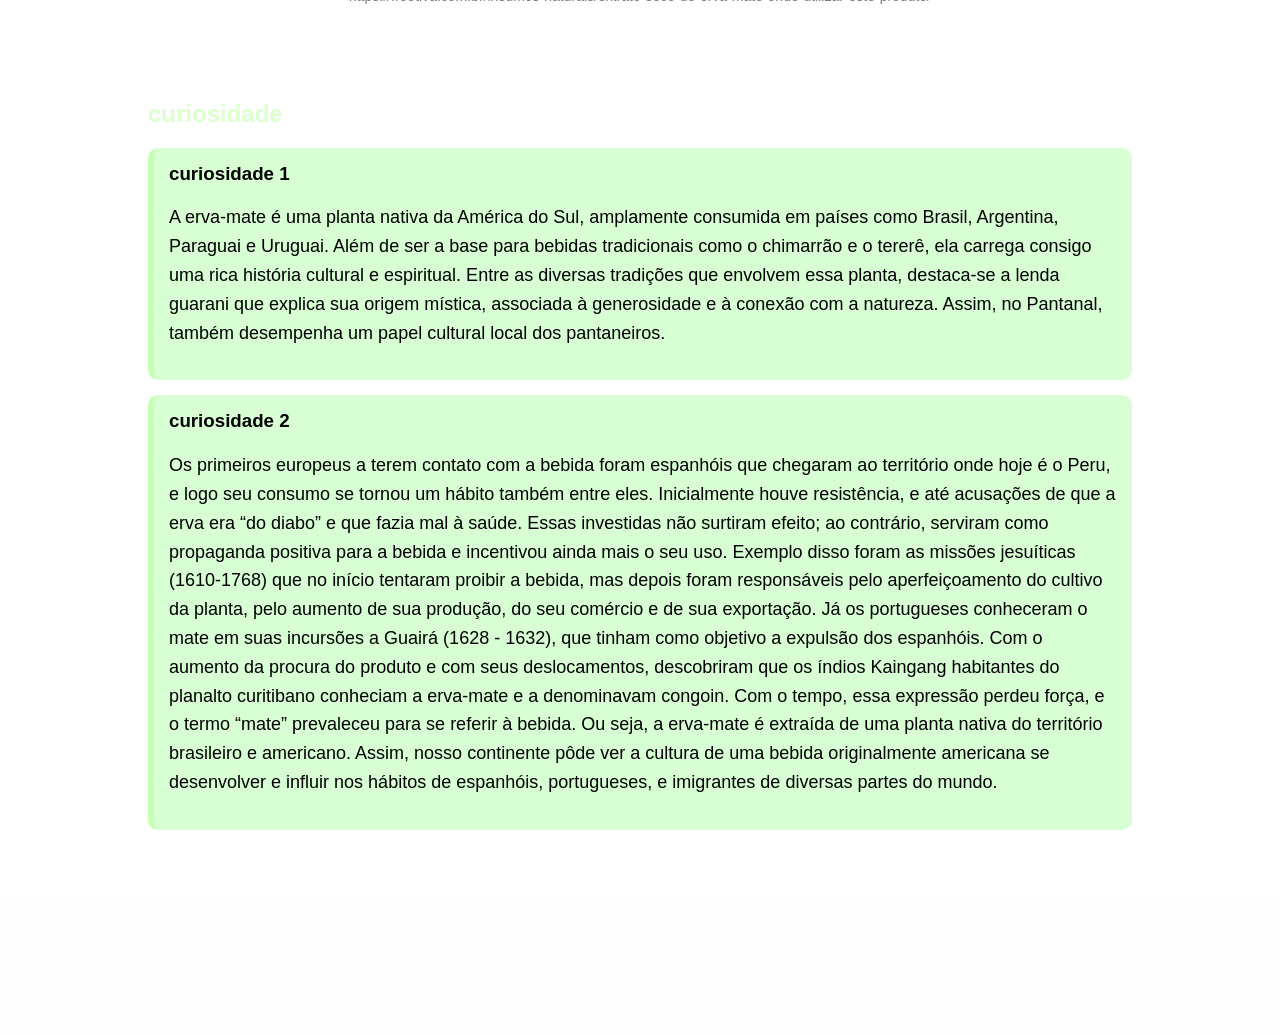
==== commit d883470f: "mudei o index" ====
--- a/index.html
+++ b/index.html
@@ -83,7 +83,7 @@
              <figure>
                 <img src="imagem6. webp" alt="a imagem mostras as curiosidades principais da erva mate">
                 <figcaption>
-                    https://www.vasoeflor.com.br/muda-de-erva-mate-para-reflorestamento?srsltid=AU7gw4WEYEF4TVVLMIuFH2XGvUk78fsvXN39qkyfRXISTPGouJlILZHP
+                    https://www.vasoeflor.com.br/muda-de-erva-mate-para-reflorestamento?srsltid=AU7gw4Vn4tmKDOhRm--Vb0-hOQDRBW42mVpcaJ91k6rJLaRGrmZlVzYE
                 </figcaption>
              </figure>
 
--- a/style.css
+++ b/style.css
@@ -1,7 +1,7 @@
 :root{
---cor-fundo: rgb(255, 255, 255);
+--cor-fundo: rgba(255, 255, 255, 0.795);
 --cor-texto: black;
---cor-principal:rgba(213, 255, 136, 0.678);
+--cor-principal:rgba(170, 255, 136, 0.425);
 --cor-secundaria:rgba(169, 248, 94, 0.829);
 --cor-hover: rgba(214, 255, 175, 0.788);
 --cor-superficie:white;
@@ -111,4 +111,6 @@
 display: block;
 width: fit-conten;
 margin: 20px auto;
+
+
 }
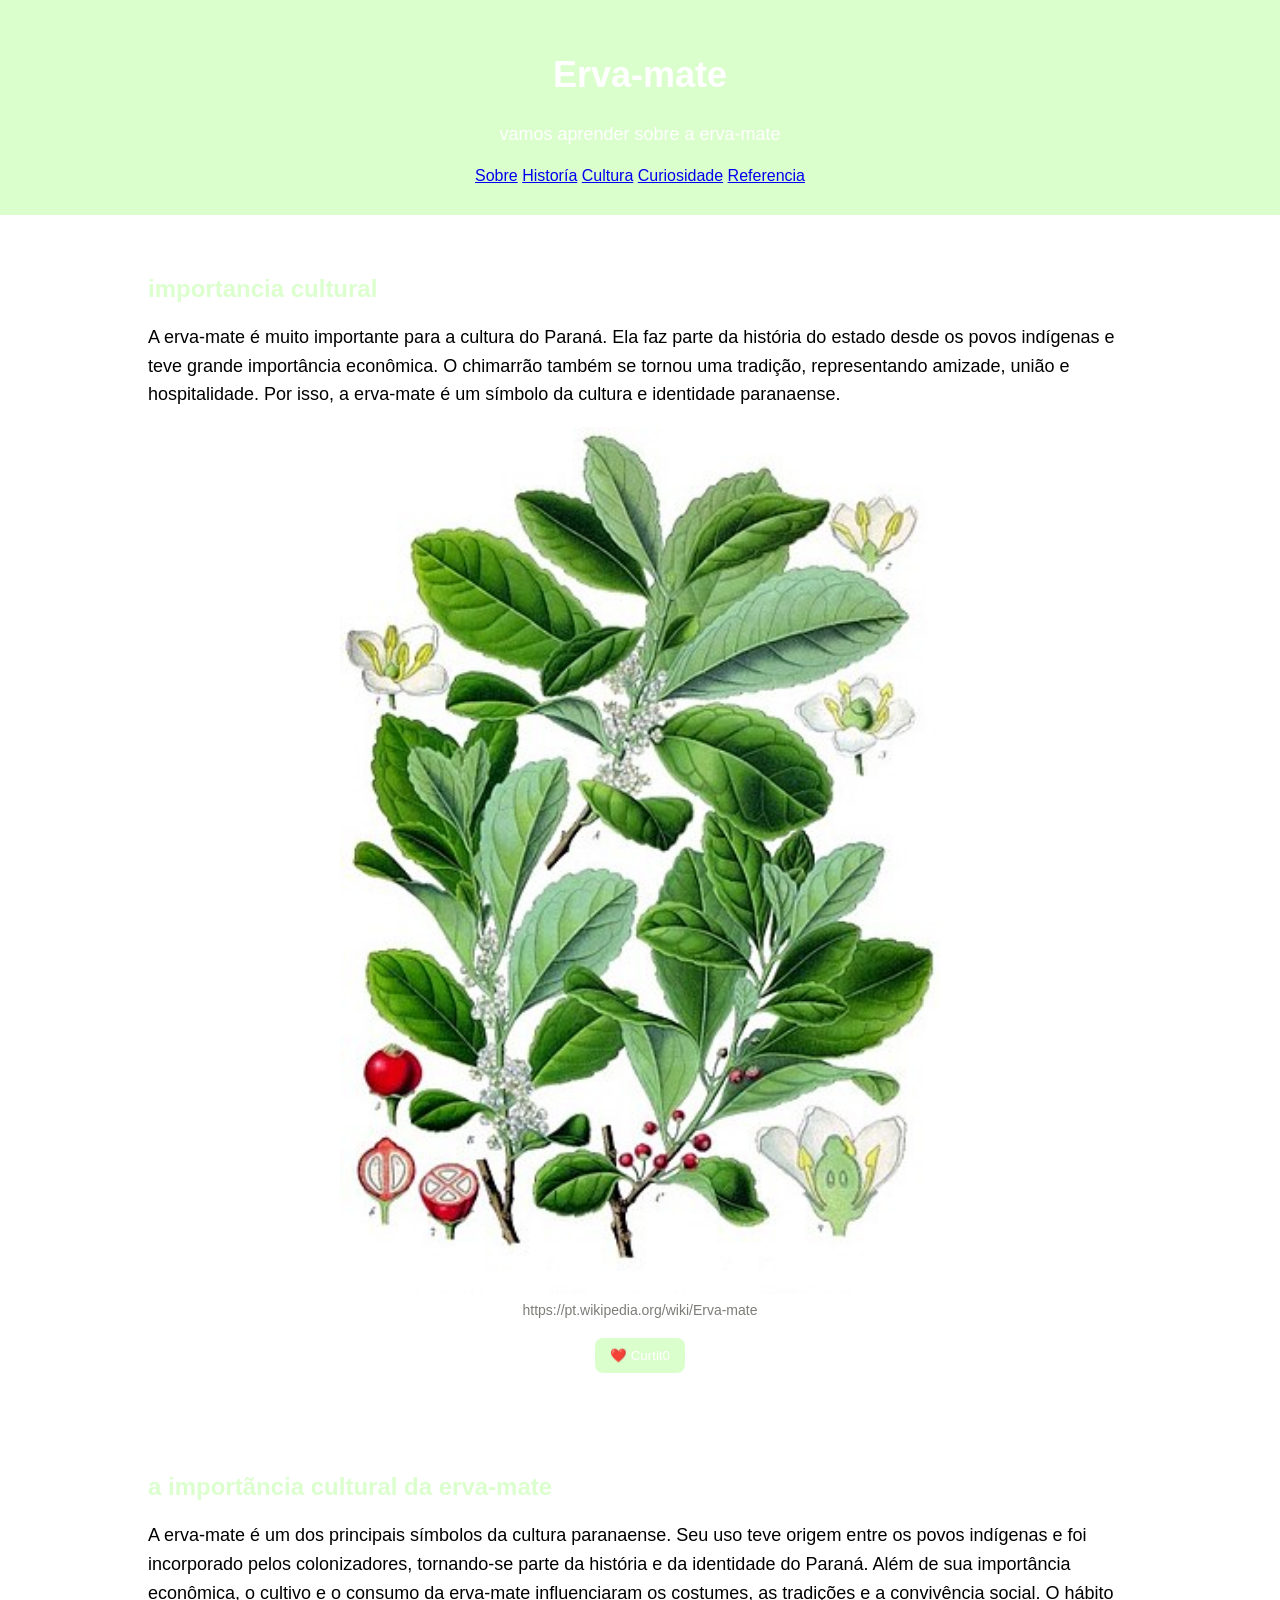
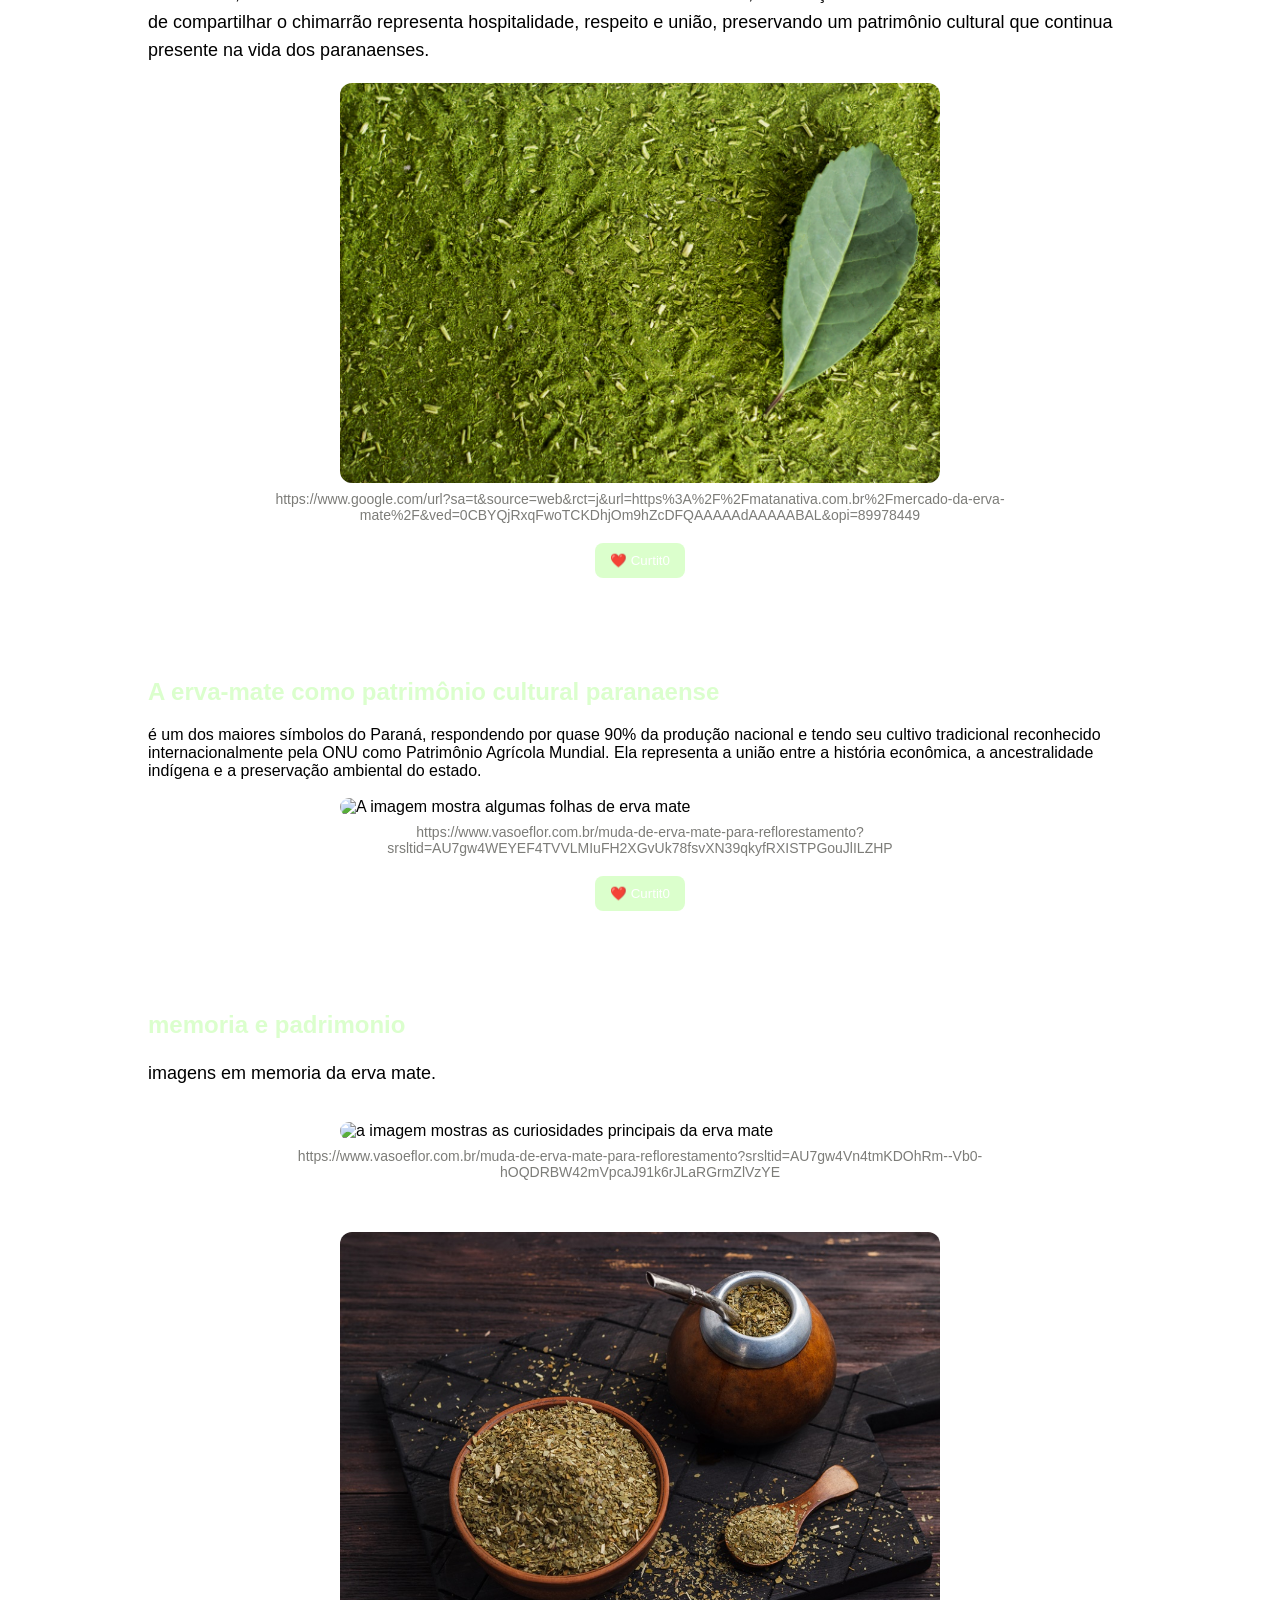
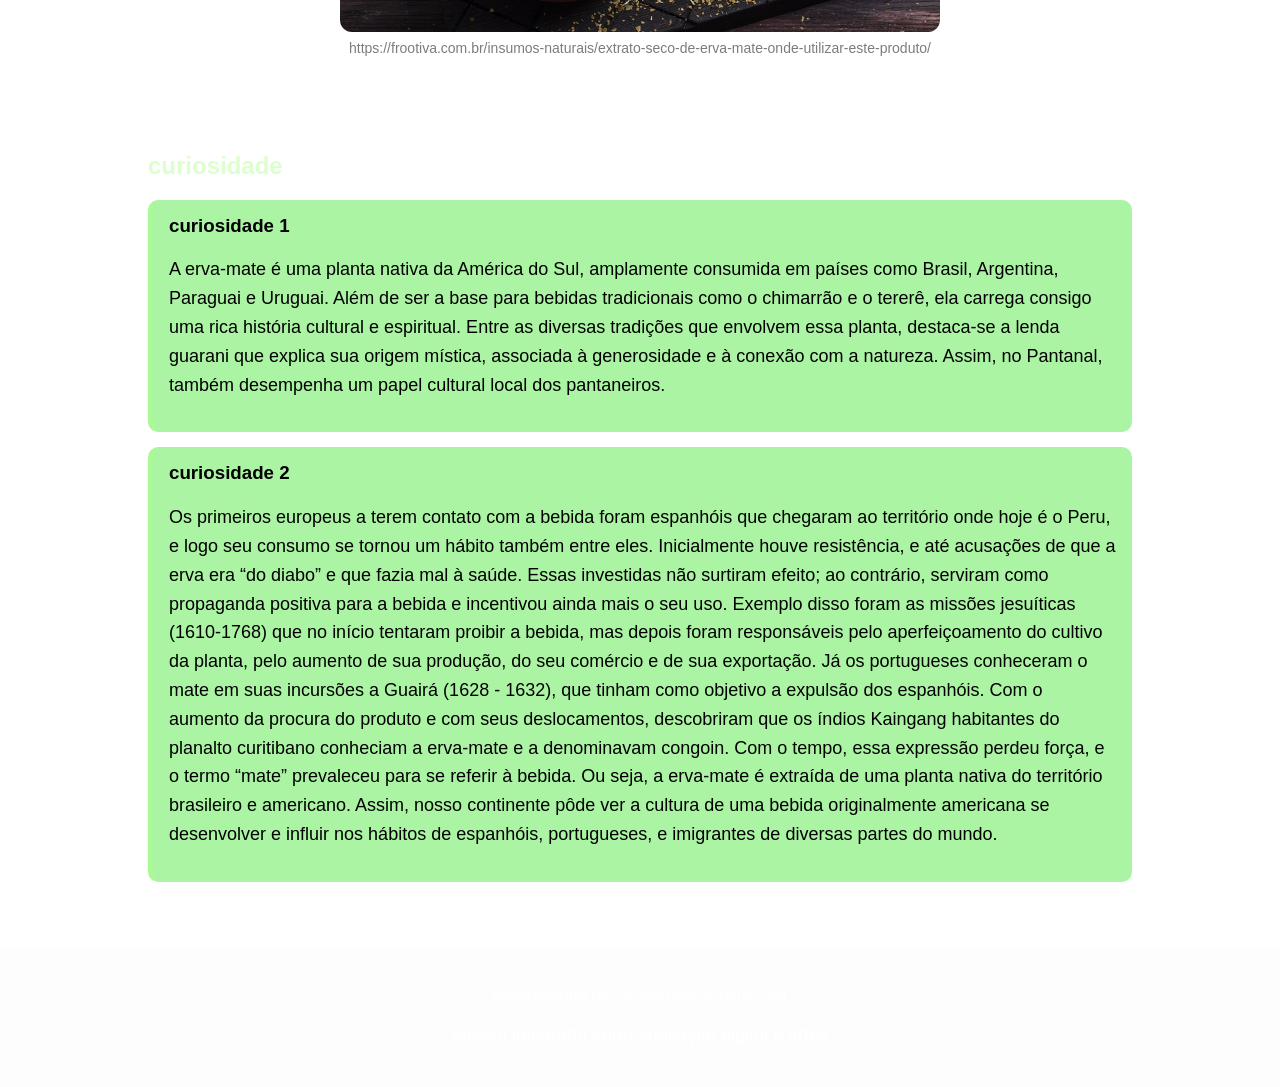
==== commit 08f7eac2: "mudei o index" ====
--- a/index.html
+++ b/index.html
@@ -99,6 +99,7 @@
 
             <section id="curiosidade">
                 <h2>curiosidade</h2>
+                <div class="cards-curiosidade">
                 <div class="card">
                     <h3>curiosidade 1</h3>
                     <p>A erva-mate é uma planta nativa da América do Sul, amplamente consumida em países como Brasil,
@@ -134,6 +135,7 @@
 
                     </p>
                 </div>
+                </div>
             </section>
         </main>
         <footer>
--- a/style.css
+++ b/style.css
@@ -2,10 +2,10 @@
 --cor-fundo: rgba(255, 255, 255, 0.795);
 --cor-texto: black;
 --cor-principal:rgba(170, 255, 136, 0.425);
---cor-secundaria:rgba(169, 248, 94, 0.829);
---cor-hover: rgba(214, 255, 175, 0.788);
+--cor-secundaria:rgba(142, 245, 46, 0.603);
+--cor-hover: rgba(204, 255, 156, 0.788);
 --cor-superficie:white;
---cor-card: rgba(199, 255, 194, 0.719);
+--cor-card: rgba(102, 235, 90, 0.548);
 --cor-legenda:rgb(124, 124, 120);
 --cor-clara:white;
 --cor-rodape: rgba(232, 233, 232, 0.123);
@@ -111,6 +111,18 @@
 display: block;
 width: fit-conten;
 margin: 20px auto;
+}
+.galeria{
+    display: flex;
+    gap:20px;
+    flex-wrap:wrap;
+    justify-content:center;
+}
+.cards-curiosidades {
+    display: flex;
+    gap: 20px
+     flex-wrap rap; 
+}
+    
+    
 
-
-}
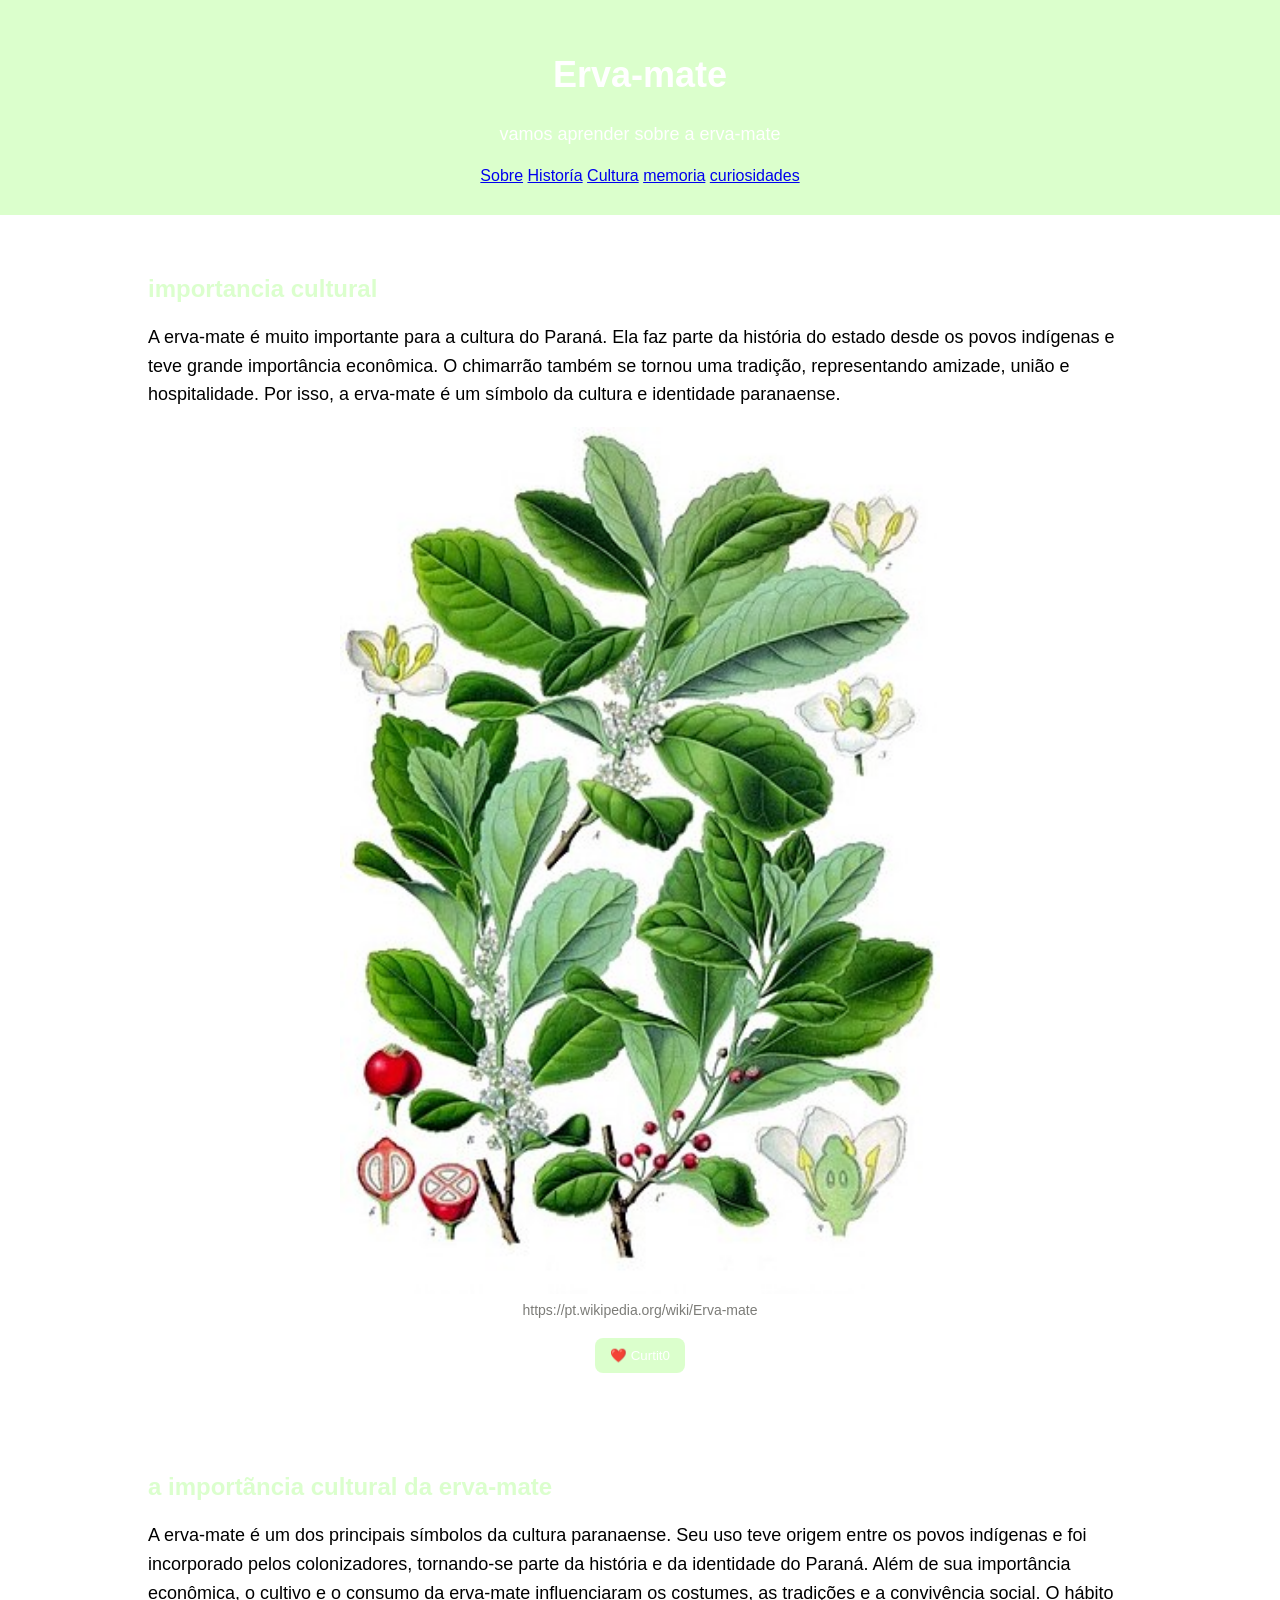
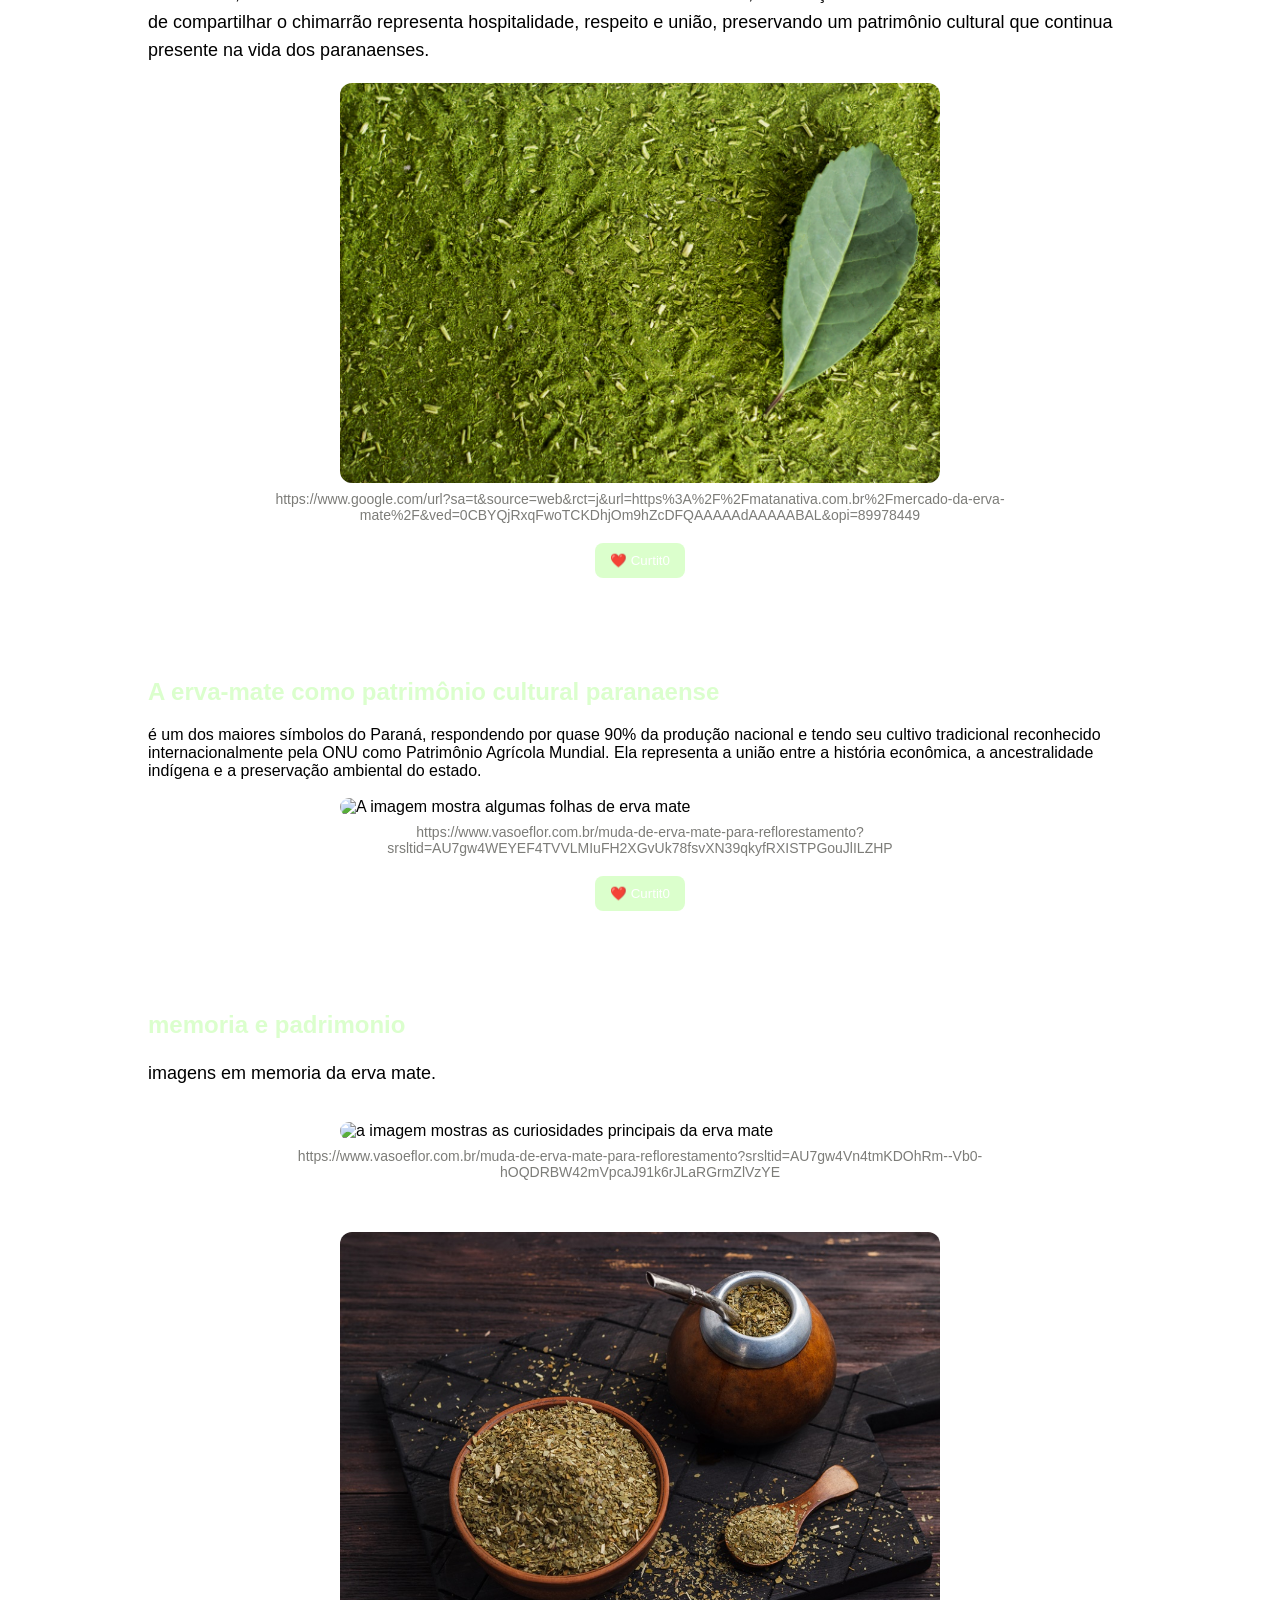
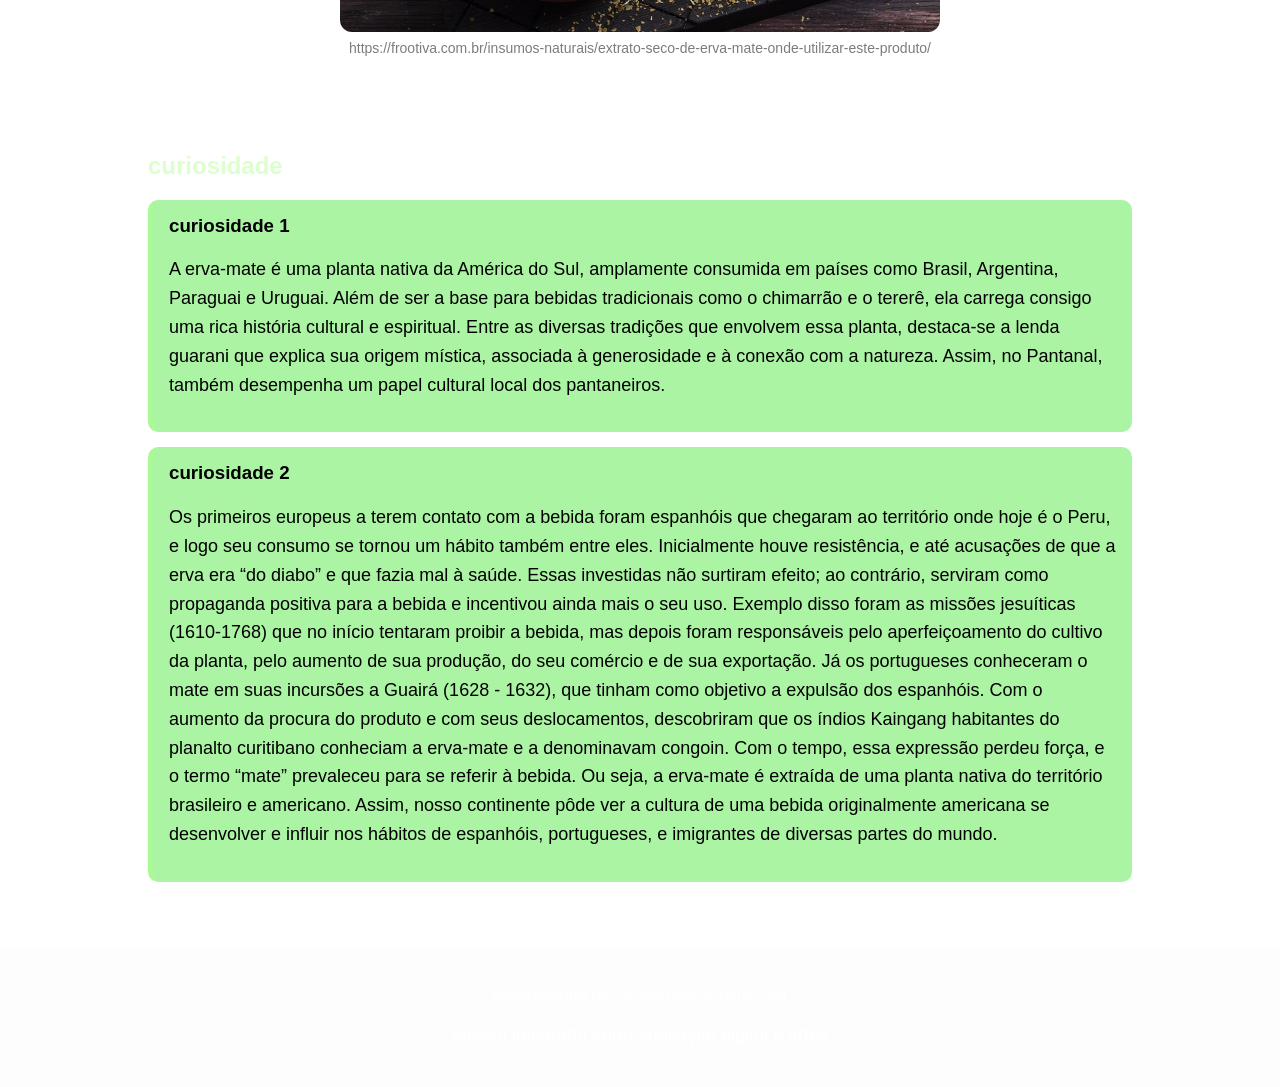
==== commit a75d51da: "mudei o style e o index" ====
--- a/index.html
+++ b/index.html
@@ -7,7 +7,8 @@
     <title>Document</title>
     <link rel="stylesheet" href="style.css">
 
-    <head>
+
+</head>
 
     <body>
         <header>
@@ -17,8 +18,8 @@
             <a href="#Sobre">Sobre</a>
             <a href="#Historía"> Historía</a>
             <a href="#Cultura">Cultura</a>
-            <a href="#Curiosidade">Curiosidade</a>
-            <a href="Referencia">Referencia</a>
+            <a href="#memoria">memoria</a>
+            <a href="curiosidade">curiosidades</a>
 
         </header>
         <main>
@@ -145,7 +146,10 @@
             </p>
             <p>projeto integrado entre educação digital e artes</p>
         </footer>
-
+        <button class="btn-tema"aria-label="alternar entre tema claro e escuro">
+           🌙
+        </button>
+        
     </body>
 
 </html>
--- a/style.css
+++ b/style.css
@@ -123,6 +123,15 @@
     gap: 20px
      flex-wrap rap; 
 }
+.btn-tema{
+    position:fixed;
+    right:20px;
+    botton: 20px;
+    width: 50px;
+    height:50px;
+    border-radius: 50%;
+    font-size: 22px;
+}
     
     
 
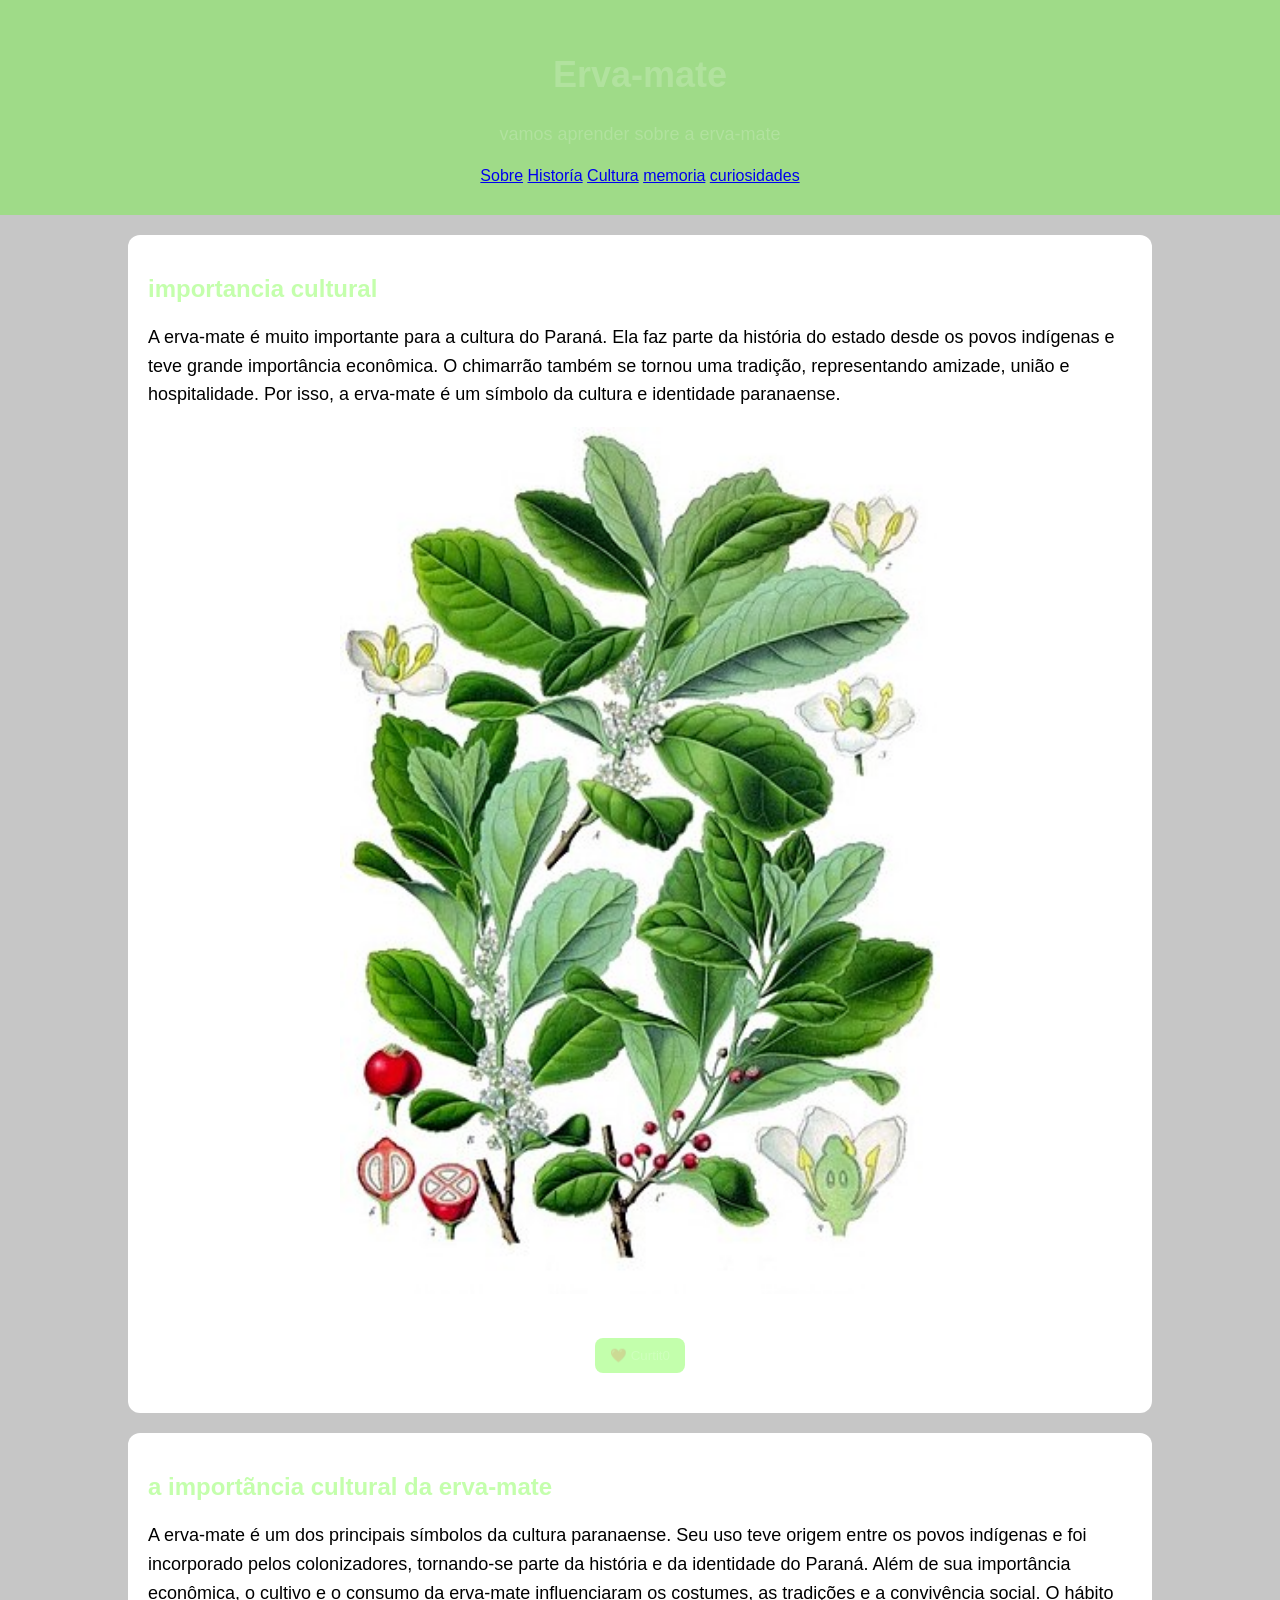
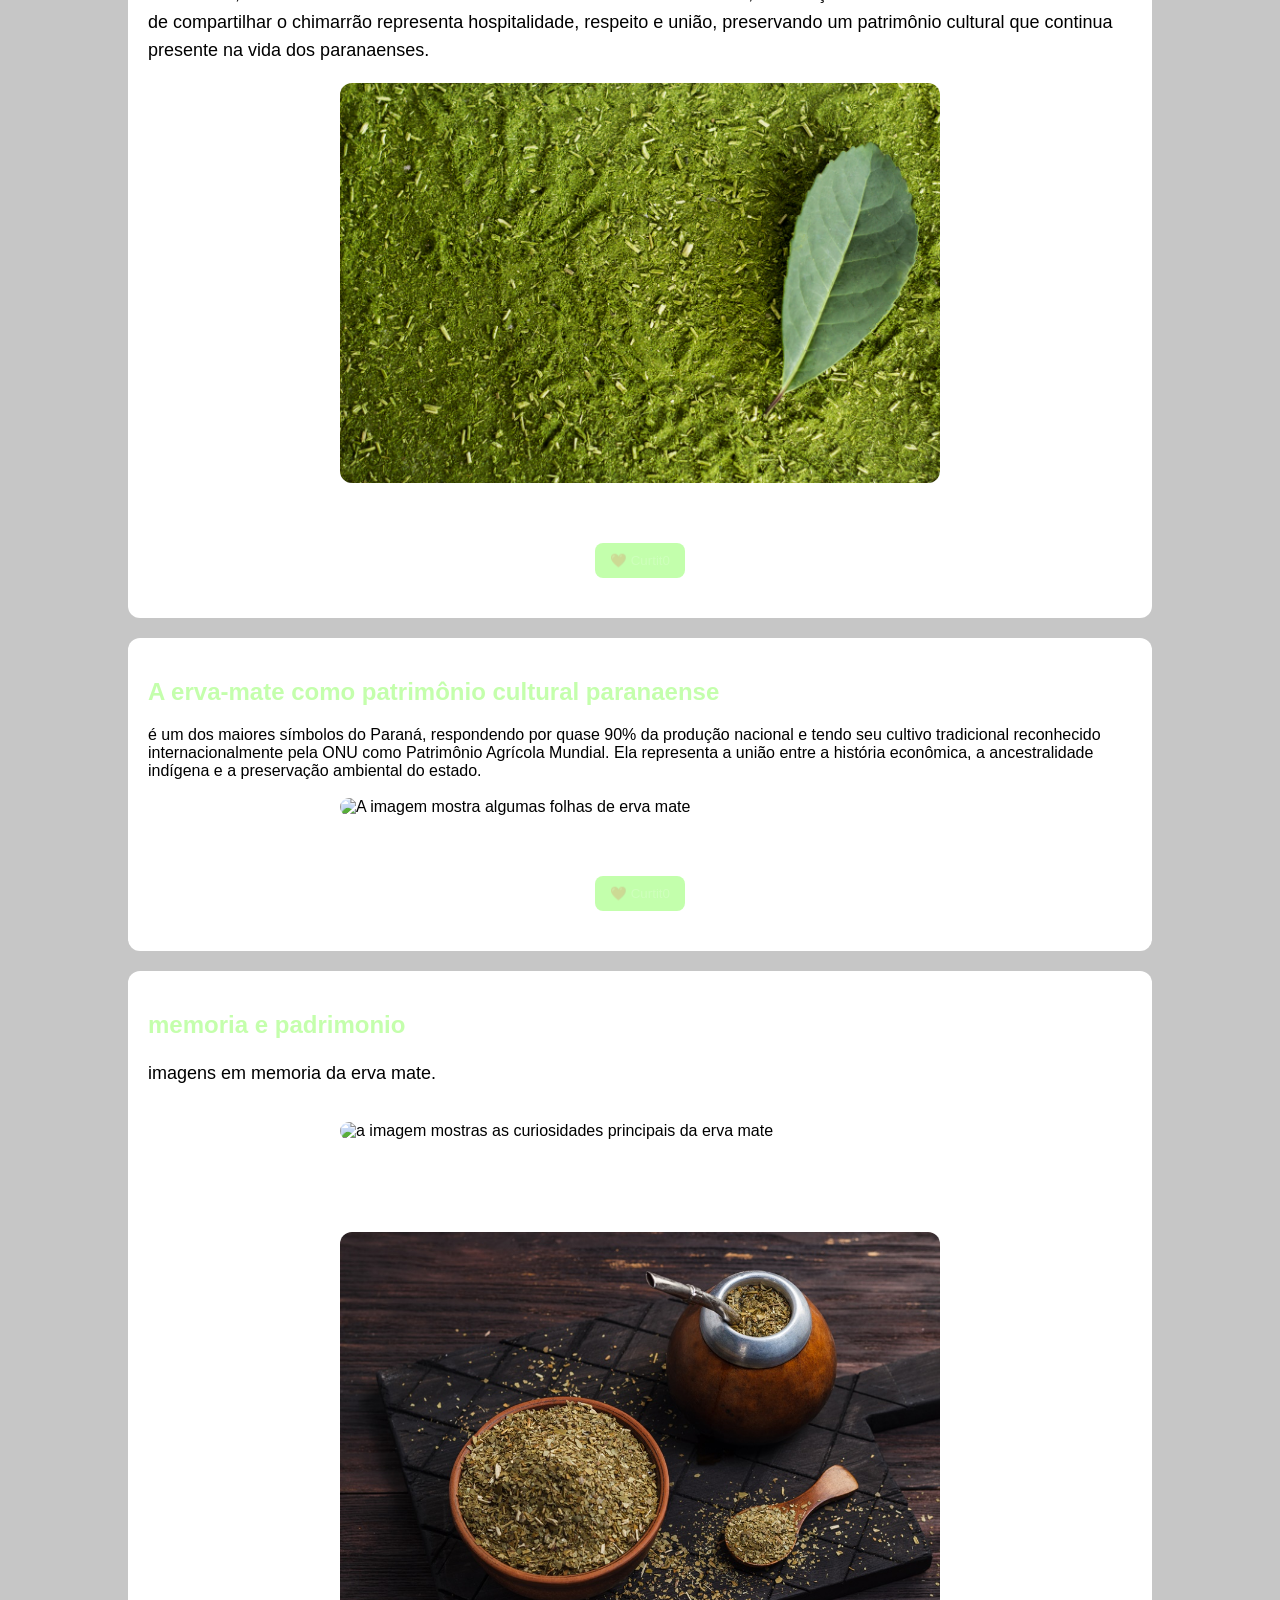
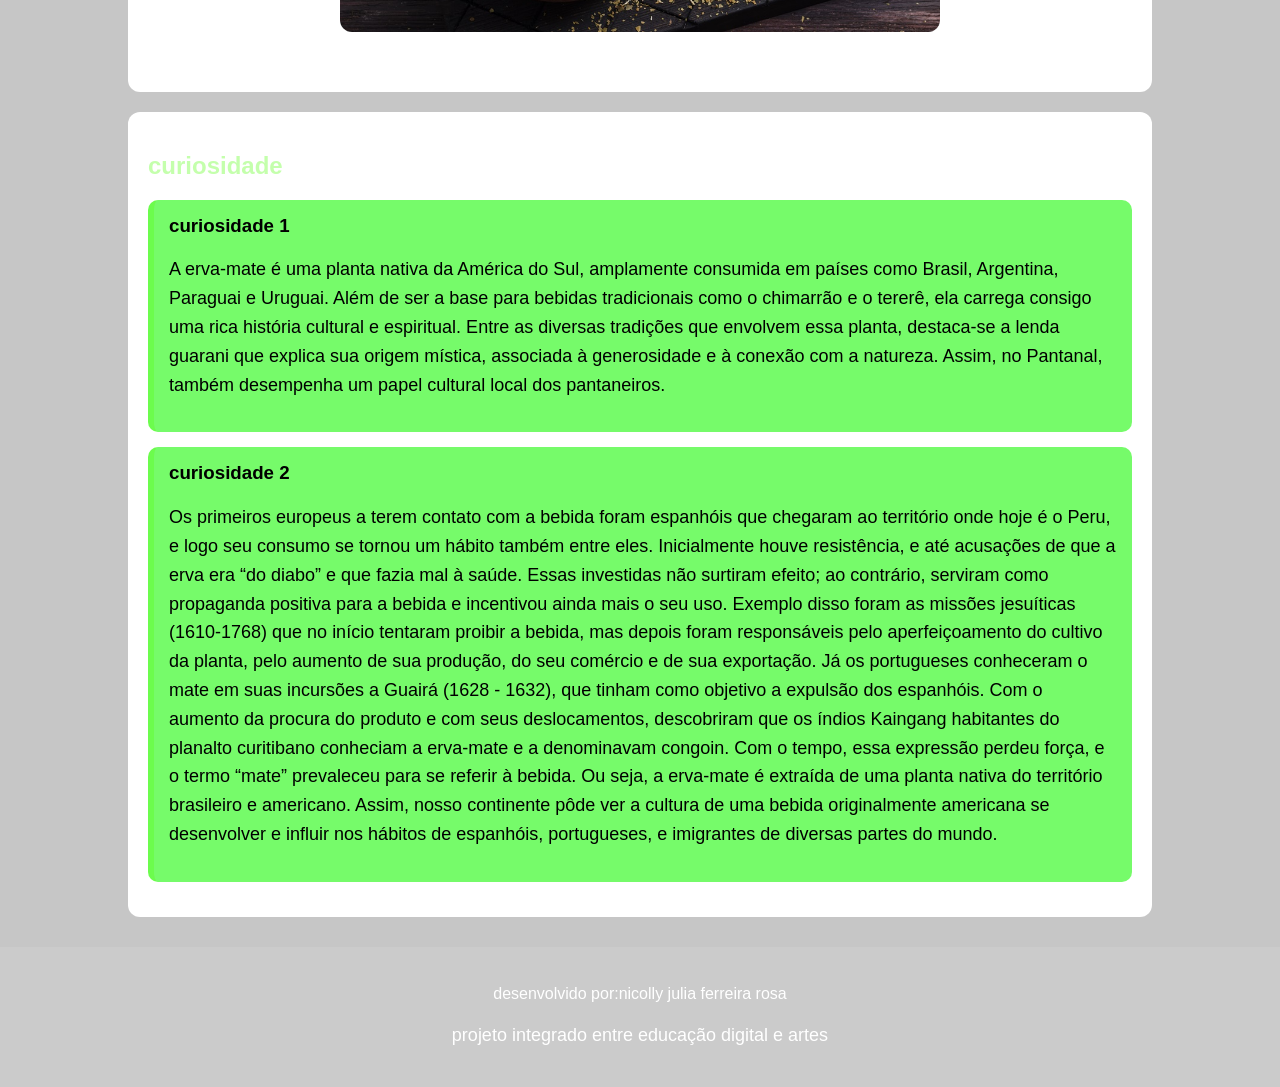
==== commit 863228a7: "mudei o style e o index" ====
--- a/index.html
+++ b/index.html
@@ -15,11 +15,11 @@
             <h1>Erva-mate</h1>
             <p>vamos aprender sobre a erva-mate</p>
             </nav>
-            <a href="#Sobre">Sobre</a>
-            <a href="#Historía"> Historía</a>
-            <a href="#Cultura">Cultura</a>
+            <a href="#sobre">Sobre</a>
+            <a href="#historía"> Historía</a>
+            <a href="#cultura">Cultura</a>
             <a href="#memoria">memoria</a>
-            <a href="curiosidade">curiosidades</a>
+            <a href="#curiosidade">curiosidades</a>
 
         </header>
         <main>
--- a/style.css
+++ b/style.css
@@ -1,15 +1,22 @@
 :root{
---cor-fundo: rgba(255, 255, 255, 0.795);
+--cor-fundo: rgba(184, 184, 184, 0.795);
 --cor-texto: black;
---cor-principal:rgba(170, 255, 136, 0.425);
---cor-secundaria:rgba(142, 245, 46, 0.603);
---cor-hover: rgba(204, 255, 156, 0.788);
+--cor-principal:rgba(94, 255, 31, 0.37);
+--cor-secundaria:rgba(137, 243, 38, 0.822);
+--cor-hover: rgba(143, 255, 38, 0.336);
 --cor-superficie:white;
---cor-card: rgba(102, 235, 90, 0.548);
---cor-legenda:rgb(124, 124, 120);
---cor-clara:white;
+--cor-card: rgba(36, 248, 17, 0.623);
+--cor-legenda:rgba(124, 124, 120, 0);
+--cor-clara:rgba(255, 255, 255, 0.192);
 --cor-rodape: rgba(232, 233, 232, 0.123);
 
+}
+.btn-tema{
+    --cor-fundo:#121212;
+    --cor-texto:#f5f5f5;
+    --cor-principal:rgba(173, 247, 143, 0.555);
+    --cor-surpeficie:#1e1e1e;
+    --cor-card:#2b2530;
 }
 body {
     background-color: var(--cor-fundo);
